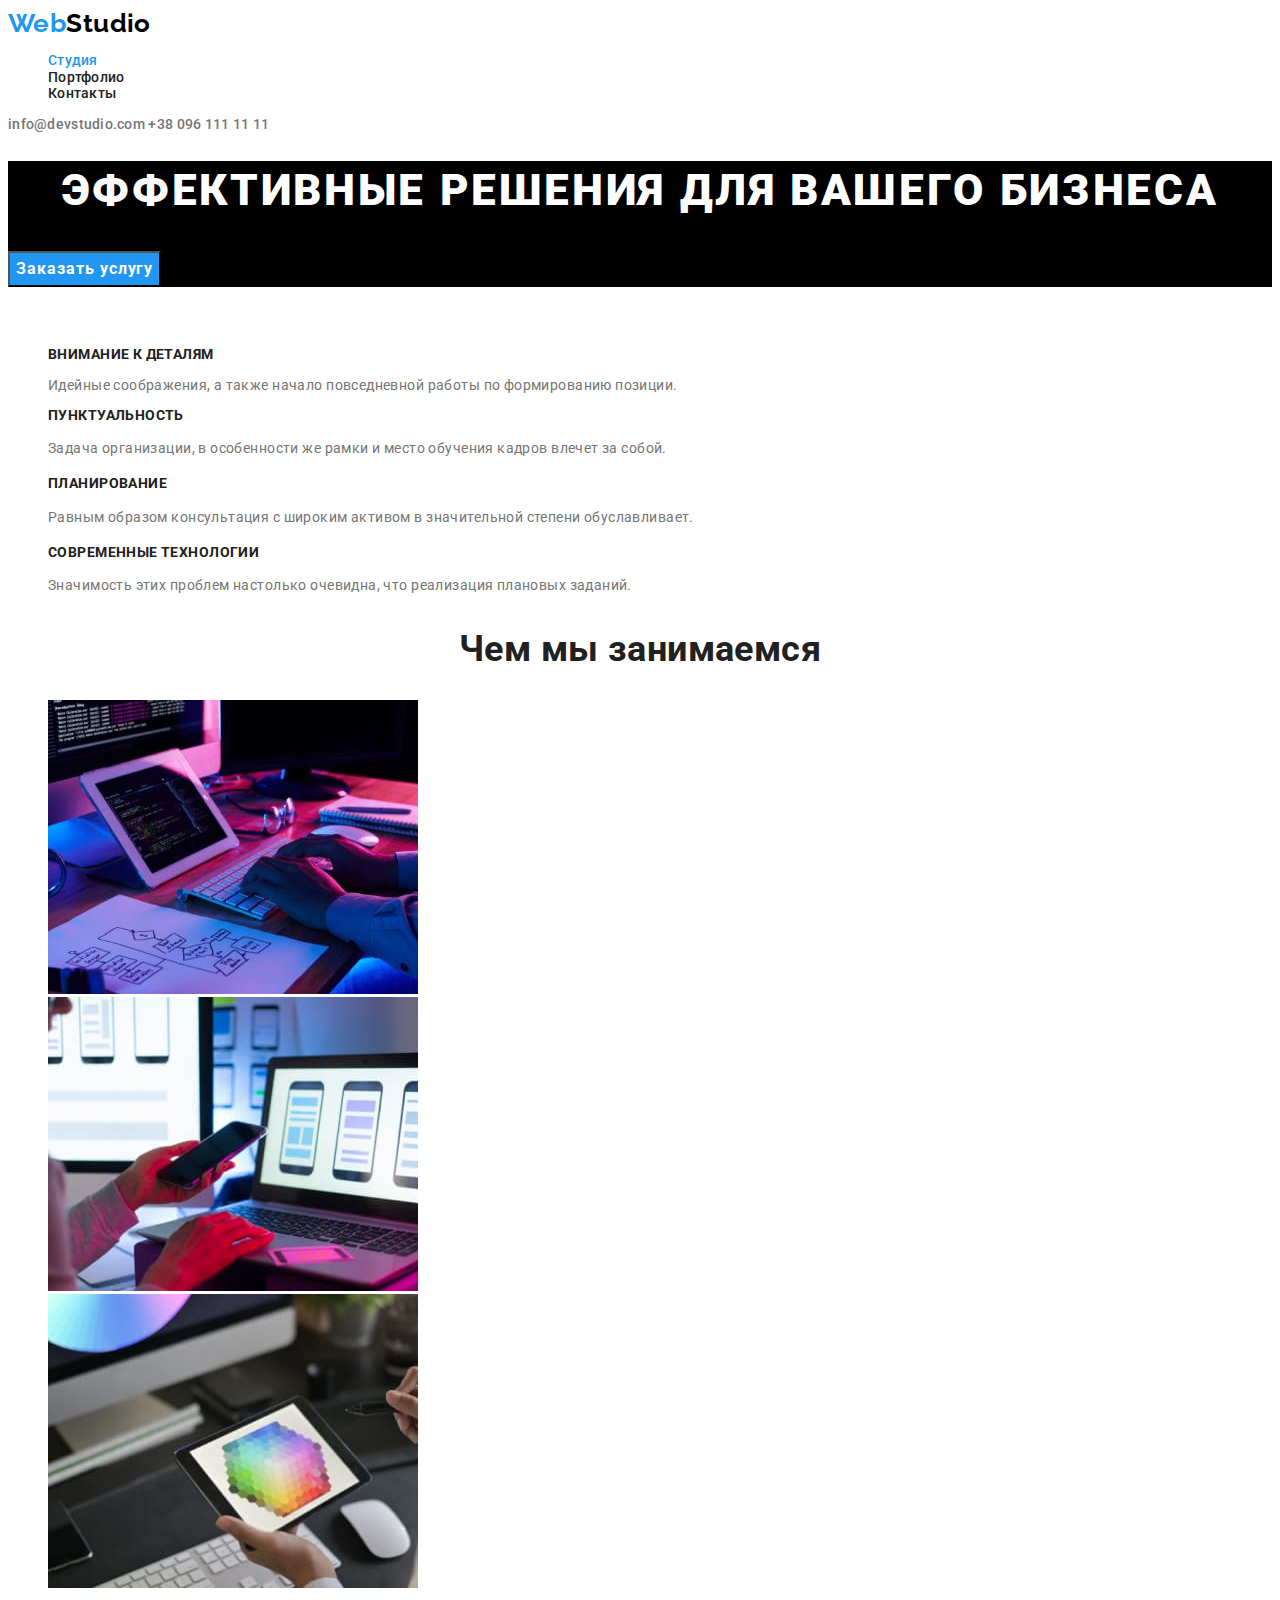
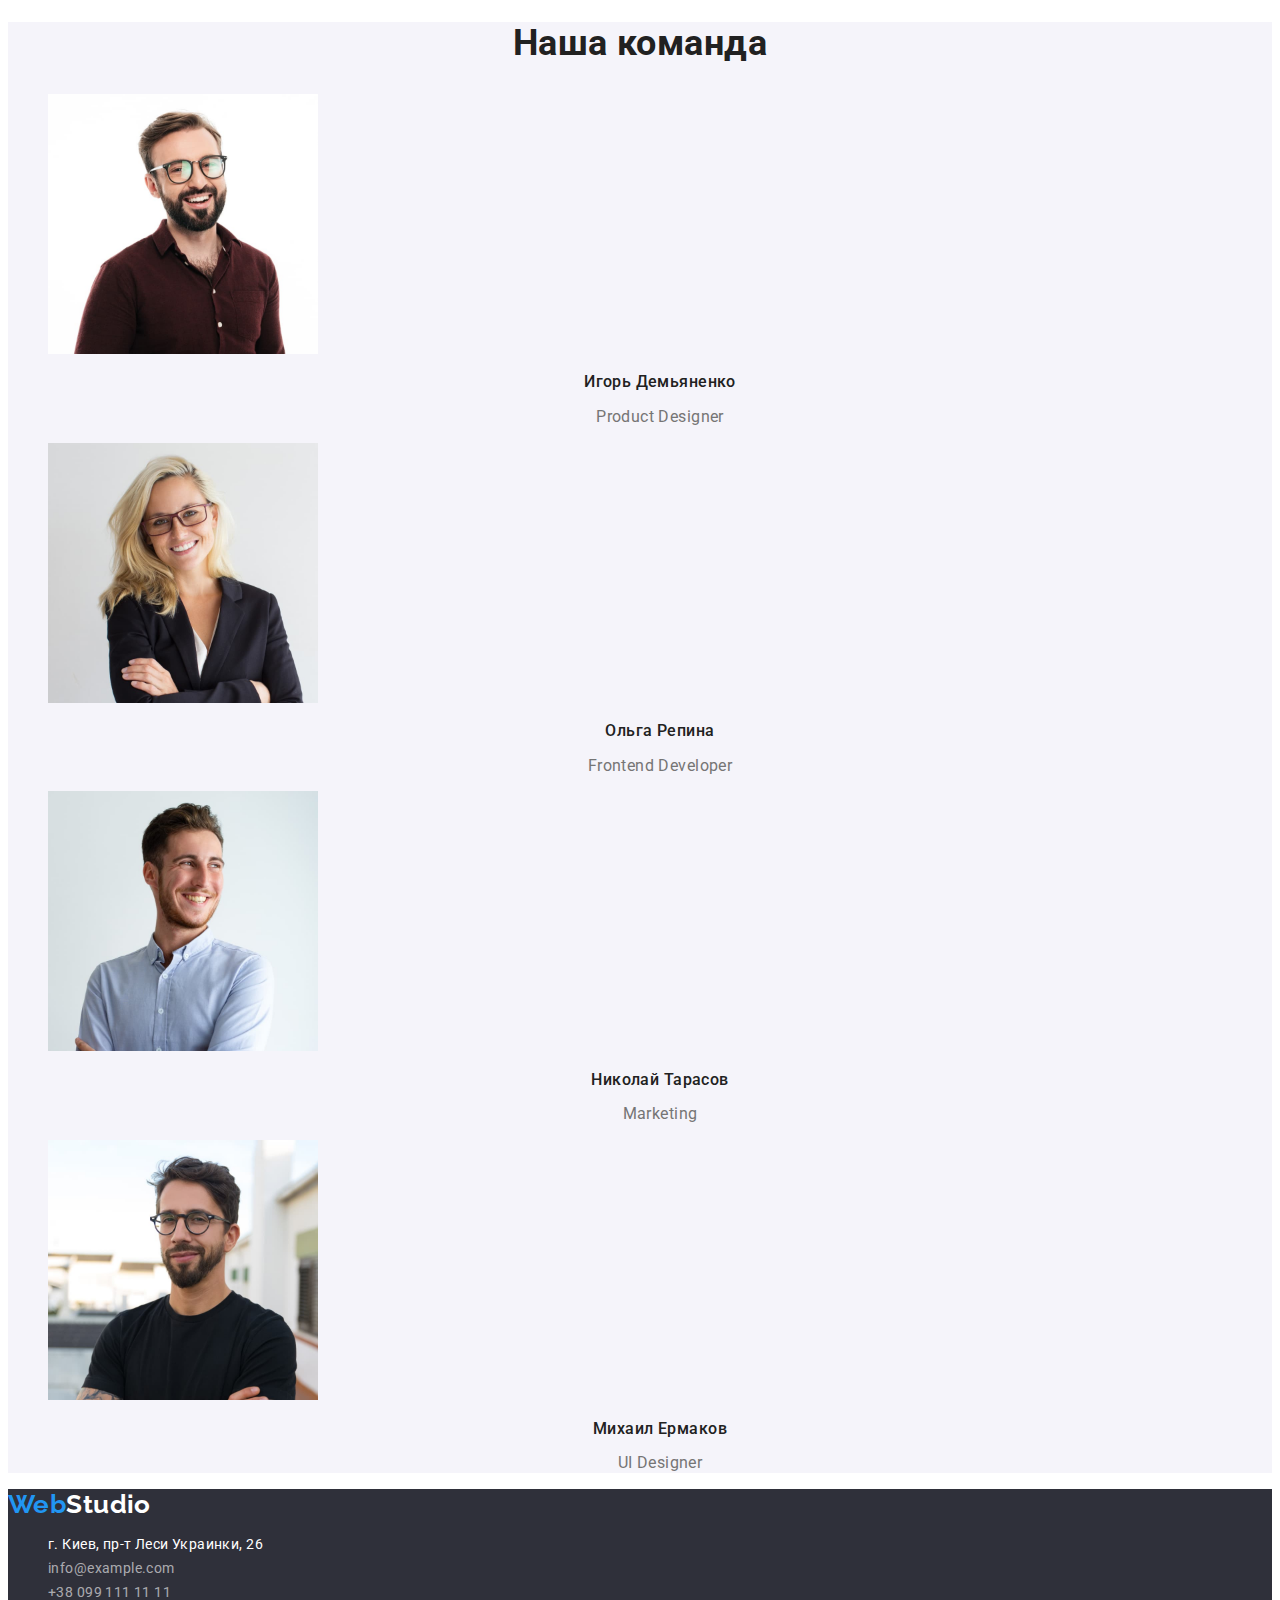
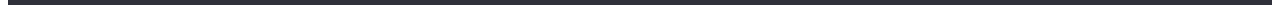
==== index.html @ 1635f35f "скопировал файлы ДЗ_2" ====
<!doctype html>
<html lang="ru">
    <head>
        <meta charset="UTF-8">
        <meta http-equiv="X-UA-Compatible" content="IE=edge">
        <meta name="viewport" content="width=device-width, initial-scale=1.0">
        <title>Студия</title>
        <link href="https://fonts.googleapis.com/css2?family=Raleway:wght@700&family=Roboto:wght@400;500;700;900&display=swap" rel="stylesheet">
        <link rel="stylesheet" href="./css/styles.css">
    </head>
    <body>
        <header class="header">
            <!-- Верхняя линия -->
            <a href="./index.html" lang="en" class="logo-common-part">Web<span class="logo-header-part">Studio</span></a>
            <!-- Menu Nav -->
            <nav class="site-nav">
                <ul class="list">
                    <li><a href="./index.html" class="site-nav-link current">Студия</a></li>
                    <li><a href="./portfolio.html" class="site-nav-link">Портфолио</a></li>
                    <li><a href="#" class="site-nav-link">Контакты</a></li>
                </ul>
            </nav>
            <!-- E-mail -->
            <a href="mailto:info@devstudio.com" lang="en" class="header-contacts">info@devstudio.com</a>
            <!-- Tel -->
            <a href="tel:+380961111111" class="header-contacts">+38 096 111 11 11</a>
        </header>
        <main>
            <!-- Герой -->
            <section class="hero">
                <h1 class="hero-title">Эффективные решения для вашего бизнеса</h1>
                <button type="button" class="hero-btn">Заказать услугу</button>
            </section>
            <!-- Особенности -->
            <section class="section">
                <h2 class="section-title-hidden">Особенности</h2>
                <ul class="list">
                    <li>
                        <h3 class="section-title features">Внимание к деталям</h3>
                        <p class="text-features">Идейные соображения, а также начало повседневной работы по формированию позиции.</p>
                    </li>
                    <li>
                        <h3 class="section-title features">Пунктуальность</h3>
                        <p class="text features">Задача организации, в особенности же рамки и место обучения кадров влечет за собой.</p>
                    </li>
                    <li>
                        <h3 class="section-title features">Планирование</h3>
                        <p class="text features">Равным образом консультация с широким активом в значительной степени обуславливает.</p>
                    </li>
                    <li>
                        <h3 class="section-title features">Современные технологии</h3>
                        <p class="text features">Значимость этих проблем настолько очевидна, что реализация плановых заданий.</p>
                    </li>
                </ul>
            </section>
            <!-- Чем мы занимаемся -->
            <section class="section">
                <h2 class="section-title works">Чем мы занимаемся</h2>
            <ul class="list">
                <li><img src="./images/box-1.jpg" alt="фото проекта 1" width="370" height="294"></li>
                <li><img src="./images/box-2.jpg" alt="фото проекта 2" width="370" height="294"></li>
                <li><img src="./images/box-3.jpg" alt="фото проекта 3" width="370" height="294"></li>
            </ul>
            </section>
            <!-- Наша команда -->
            <section class="section team">
                <h2 class="section-title team">Наша команда</h2>
                <ul class="list">
                    <li>
                        <img src="./images/team-card-1.jpg" alt="фото Игоря Демьяненко" width="270" height="260">
                        <h3 class="section-title crew-person">Игорь Демьяненко</h3>
                        <p lang="en" class="text functional">Product Designer</p>
                    </li>
                    <li>
                        <img src="./images/team-card-2.jpg" alt="фото Ольги Репиной" width="270" height="260">
                        <h3 class="section-title crew-person">Ольга Репина</h3>
                        <p lang="en" class="text functional">Frontend Developer</p>
                    </li>
                    <li>
                        <img src="./images/team-card-3.jpg" alt="фото Николая Тарасова" width="270" height="260">
                        <h3 class="section-title crew-person">Николай Тарасов</h3>
                        <p lang="en" class="text functional">Marketing</p>
                    </li>
                    <li>
                        <img src="./images/team-card-4.jpg" alt="фото Михаила Ермакова" width="270" height="260">
                        <h3 class=" section-title crew-person">Михаил Ермаков</h3>
                        <p lang="en" class="text functional">UI Designer</p>
                    </li>
                </ul>
            </section>
        </main>
        <footer class="footer">
            <a href="./index.html" lang="en" class="logo-common-part">Web<span class="logo-footer-part">Studio</span></a>
            <address>
                <ul class="list">
                    <li><a 
                        href="https://www.google.com/maps/place/50%C2%B025'36.3%22N+30%C2%B032'18.1%22E/@50.42675,30.5361724,17z" 
                        class="footer-address"
                        target="_blank"
                        rel="noreferrer noopener">г. Киев, пр-т Леси Украинки, 26</a></li>
                    <li><a href="mailto:info@example.com" class="footer-address-contacts">info@example.com</a></li>
                    <li><a href="tel:+380991111111" class="footer-address-contacts">+38 099 111 11 11</a></li>
                </ul>
            </address>
        </footer>
    </body>
</html>
---- css/styles.css ----
/* css-переменные */
:root {
    --text-primary-color: #757575;
    --text-title-color: #212121;
    --text-additional-color: #fff;
    --bg-primary-color: #fff;
    --bg-additional-color: #F5F4FA;
    --accent: #2196F3;
    --accent-btn-color: #188CE8;
    --portfolio-btn-bg-color:#F5F4FA;
    --logo-second-part: #000;
    --footer-adrees-color: rgba(255,255,255,.6);
    --footer-bg-color: #2F303A;
    --section-title-color: #757575;
}

/* Глобальные стили */
body {
    background-color: var(--bg-primary-color);
    color: var(--text-primary-color);

    font-family: 'Roboto', sans-serif;
    font-size: 14px;
    line-height: 1.17;
    letter-spacing: 0.03em;
}

/* Кнопки */
button {
    cursor: pointer;

    font-family: inherit;
}

/* удаление маркеров списка */
.list {
    list-style: none;
}

/* Логотип */
.logo-common-part {
    color: var(--accent);
}

.logo-header-part {
    color: var(--logo-second-part);
}

.logo-footer-part {
    color: var(--text-additional-color);
}

.logo-common-part,
.logo-header-part,
.logo-footer-part {
    font-family: 'Raleway', sans-serif;
    font-weight: 700;
    font-size: 26px;
    text-decoration: none;
}

/* навигация */
.site-nav a {
    color: var(--text-title-color);

    font-weight: 500;
    letter-spacing: 0.02em;
    text-decoration: none;
}

.site-nav a:hover,
.site-nav a:focus {
    color: var(--accent);
}

.site-nav-link.current {
    color: var(--accent);
}

/* Контакты */
.header a{
    text-decoration: none;
}

.header-contacts {
    color: var(--text-primary-color);

    font-weight: 500;
    letter-spacing: 0.02em;
}

.header-contacts:hover,
.header-contacts:focus {
    color: var(--accent);
}

address {
    font-style: normal;
}

/* Герой */
.hero {
    background-color: var(--logo-second-part);
}

.hero-title {
    color: var(--text-additional-color);

    font-weight: 900;
    font-size: 44px;
    line-height: 1.36;
    text-align: center;
    letter-spacing: 0.06em;
    text-transform: uppercase;
}

.hero-btn {
    color: var(--text-additional-color);
    background-color: var(--accent);

    font-weight: 700;
    font-size: 16px;
    line-height: 1.88;
    text-align: center;
    letter-spacing: 0.06em;
}

.hero-btn:hover,
.hero-btn:focus {
    background-color: var(--accent-btn-color);
}

/* Разделы */
.section-title {
    color: var(--text-title-color);
}

.section-title.features {
    font-weight: 700;
    font-size: 14px;
    text-transform: uppercase;
}

.section-title-hidden {
    color: transparent;
}

.text.features {
    line-height: 1.71;
}

.section-title.works,
.section-title.team {
    font-weight: 700;
    font-size: 36px;
    text-align: center;
}

.team {
    background-color: var(--bg-additional-color);
}

.section-title.crew-person {
    font-weight: 500;
    font-size: 16px;
    text-align: center;
}

.text.functional {
    font-size: 16px;
    text-align: center;
}

/* Портфолио */
.button.portfolio {
    background-color: var(--portfolio-btn-bg-color);
    color: var(--text-title-color);

    font-weight: 500;
    font-size: 16px;
    line-height: 1.62;
    text-align: center;
}

.button.portfolio:checked,
.button.portfolio:hover,
.button.portfolio:focus
{
    background-color: var(--accent-btn-color);
    color: var(--text-additional-color);
}

.link.portfolio {
    text-decoration: none;
}

.section-title.portfolio {
    font-weight: 700;
    font-size: 18px;
    line-height: 2;
    letter-spacing: 0.06em;
}

.text.portfolio {
    color: var(--section-title-color);

    font-size: 16px;
    line-height: 1.88;
}

/* footer */
.footer {
    background-color: var(--footer-bg-color);
}

.footer a {
    text-decoration: none;
}

.footer-address {
    color: var(--text-additional-color);

    line-height: 1.71;
}

.footer-address-contacts {
    color: var(--footer-adrees-color);

    line-height: 1.71;
}

.footer-address:hover,
.footer-address:focus,
.footer-address-contacts:hover,
.footer-address-contacts:focus {
    color: var(--accent);
}
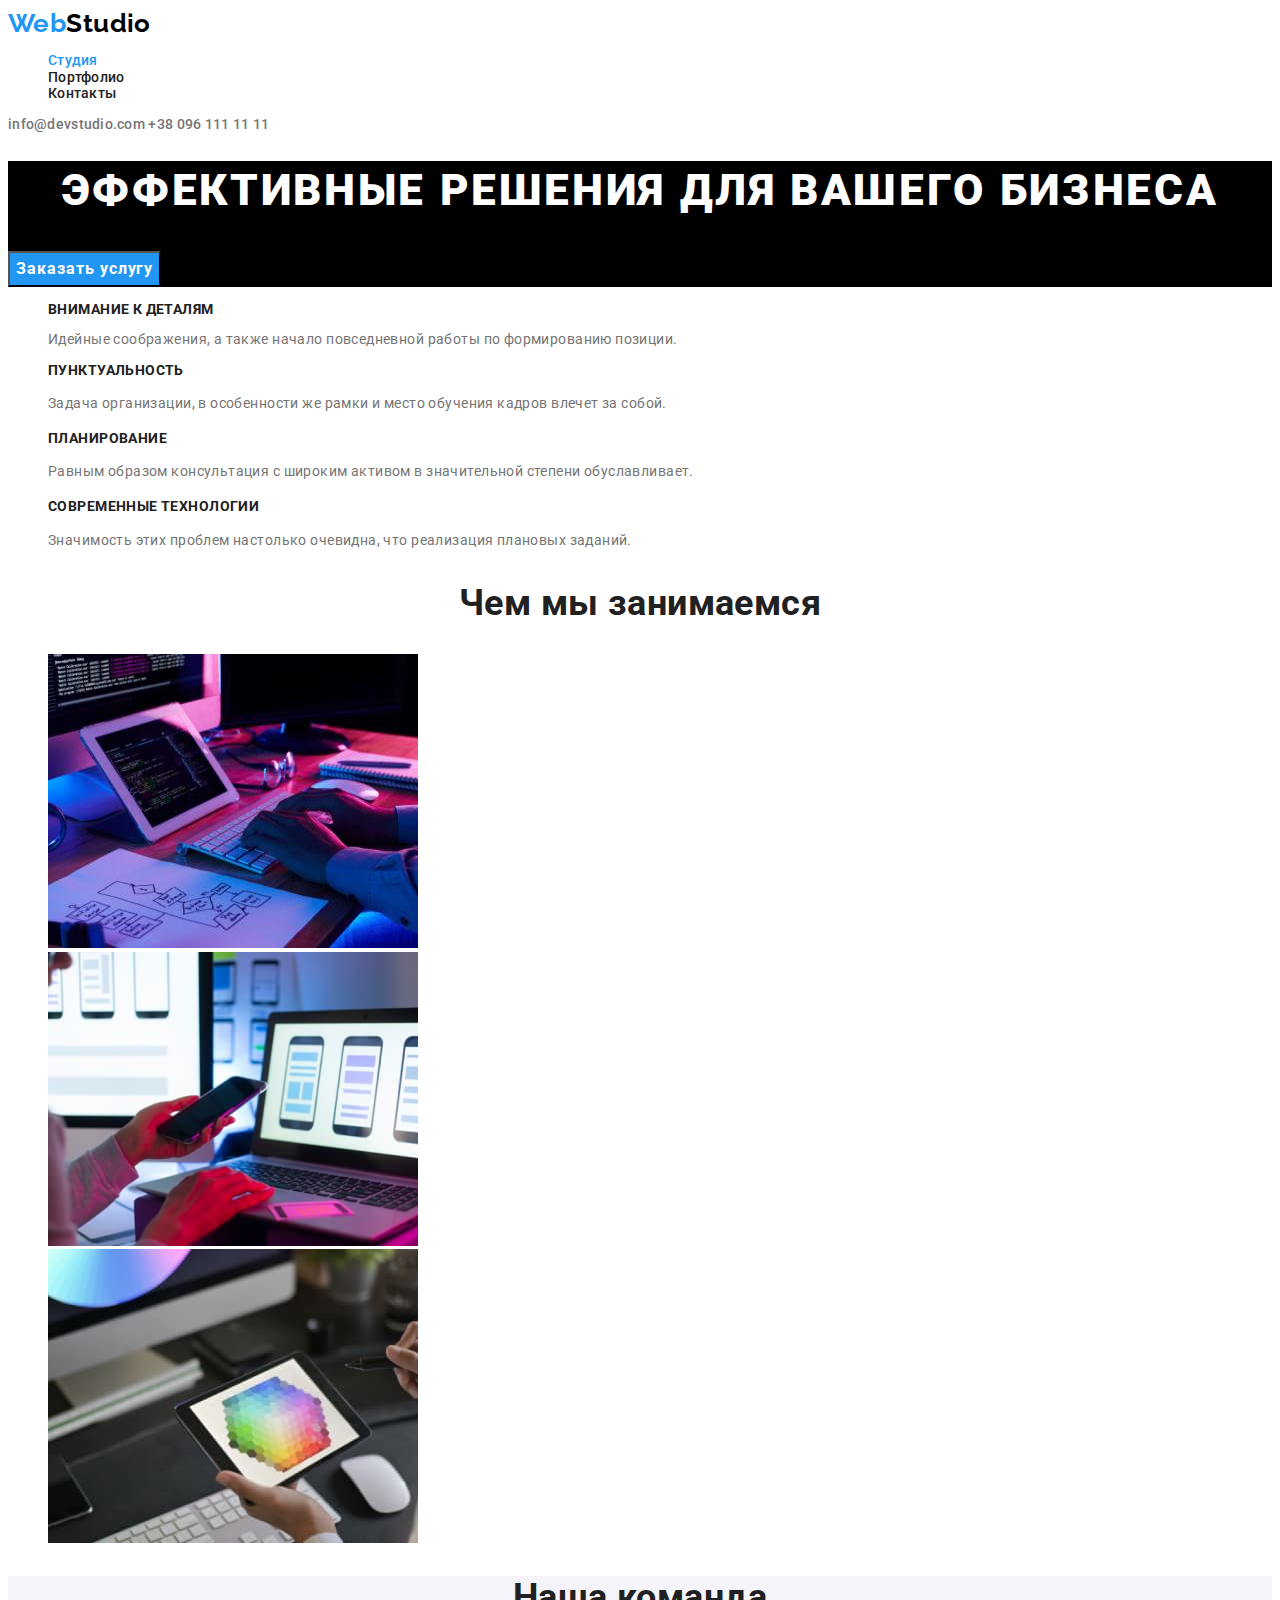
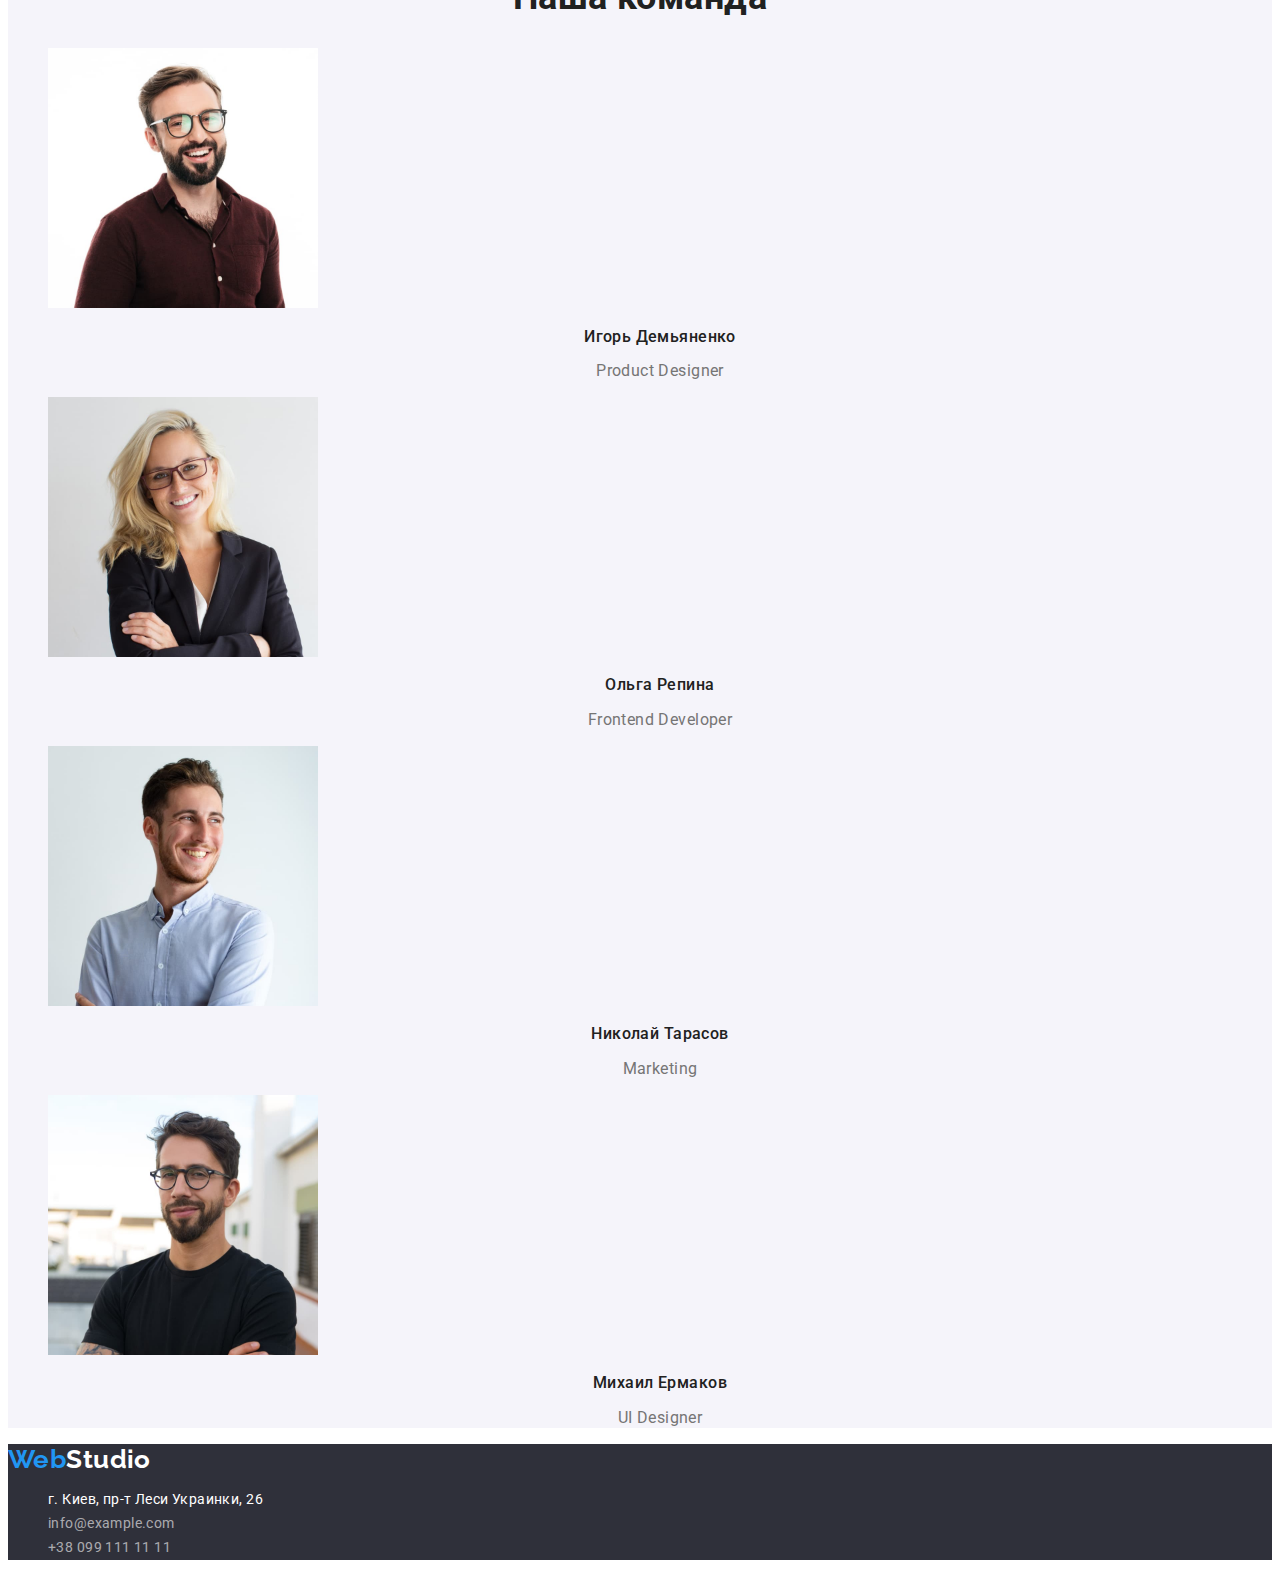
==== commit 2c6600af: "изменение наименования класса и свойств скрытого заголовка" ====
--- a/index.html
+++ b/index.html
@@ -33,7 +33,7 @@
             </section>
             <!-- Особенности -->
             <section class="section">
-                <h2 class="section-title-hidden">Особенности</h2>
+                <h2 class="visually-hidden">Особенности</h2>
                 <ul class="list">
                     <li>
                         <h3 class="section-title features">Внимание к деталям</h3>
--- a/css/styles.css
+++ b/css/styles.css
@@ -141,8 +141,17 @@
     text-transform: uppercase;
 }
 
-.section-title-hidden {
-    color: transparent;
+.visually-hidden {
+    position: absolute;
+    width: 1px;
+    height: 1px;
+    margin: -1px;
+    border: 0;
+    padding: 0;
+    white-space: normal;
+    clip-path: inset(100%);
+    clip: rect(0 0 0 0);
+    overflow: hidden;
 }
 
 .text.features {
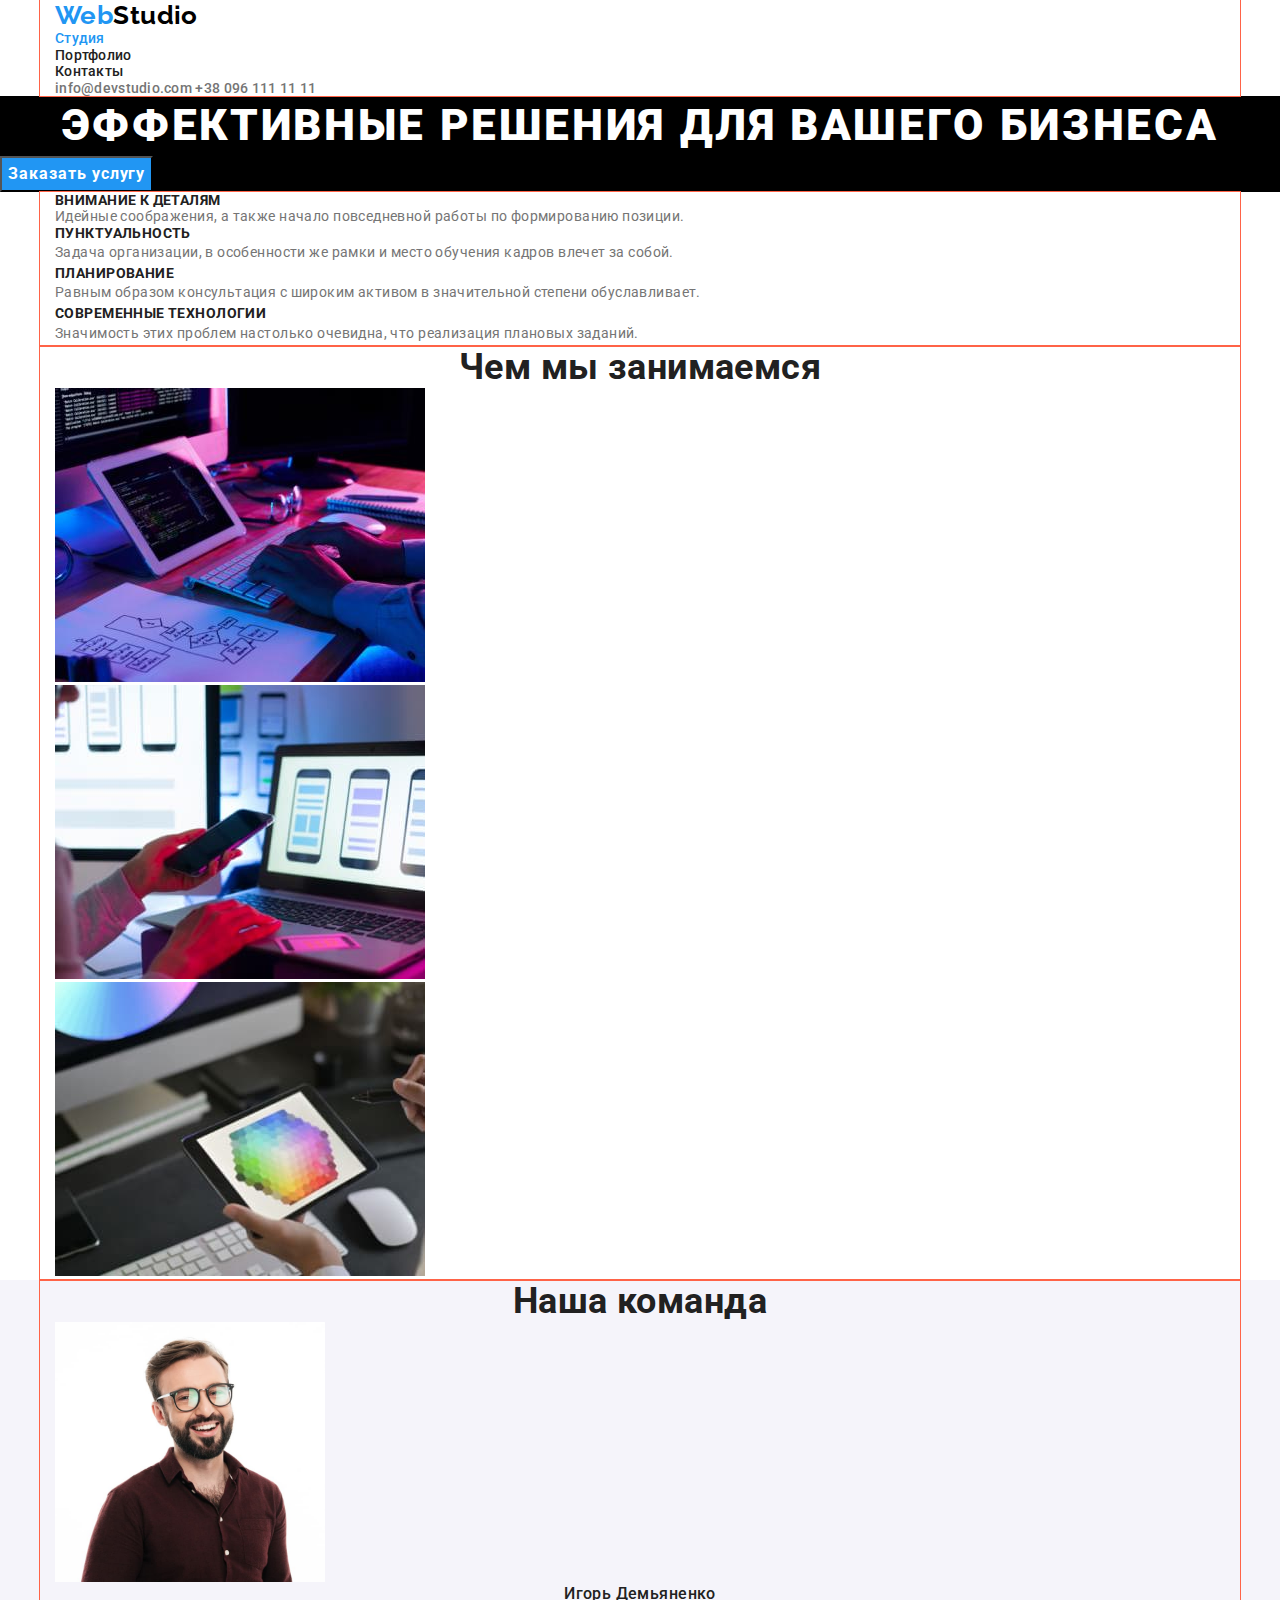
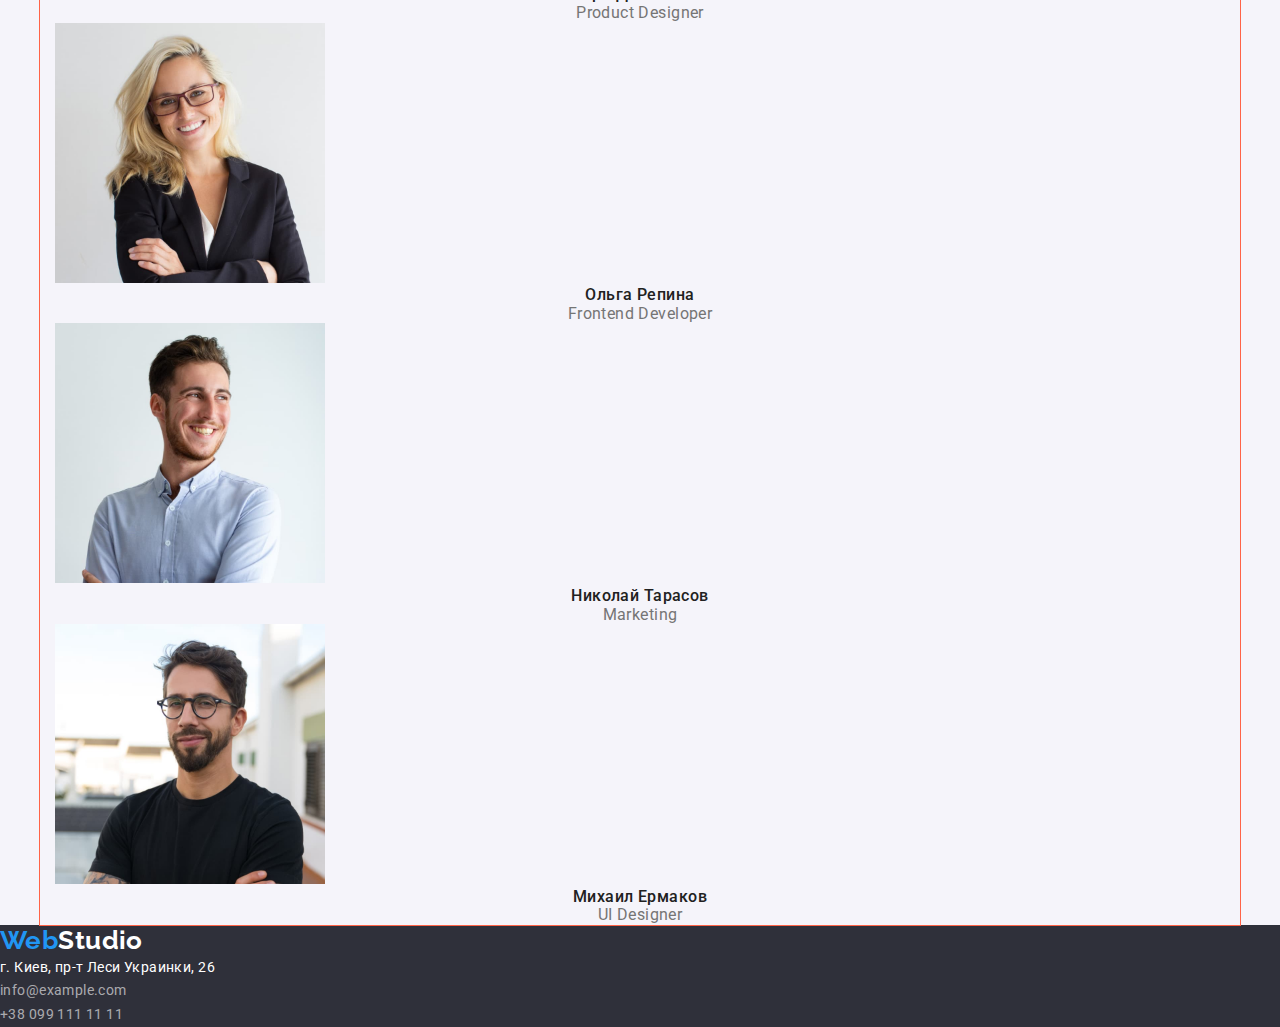
==== commit 819f5844: "добавил Модерн Нормалайз, Обнуление полей и отступов и Контейнер" ====
--- a/index.html
+++ b/index.html
@@ -6,24 +6,27 @@
         <meta name="viewport" content="width=device-width, initial-scale=1.0">
         <title>Студия</title>
         <link href="https://fonts.googleapis.com/css2?family=Raleway:wght@700&family=Roboto:wght@400;500;700;900&display=swap" rel="stylesheet">
+        <link rel="stylesheet" href="https://cdnjs.cloudflare.com/ajax/libs/modern-normalize/1.1.0/modern-normalize.min.css">
         <link rel="stylesheet" href="./css/styles.css">
     </head>
     <body>
         <header class="header">
             <!-- Верхняя линия -->
-            <a href="./index.html" lang="en" class="logo-common-part">Web<span class="logo-header-part">Studio</span></a>
-            <!-- Menu Nav -->
-            <nav class="site-nav">
-                <ul class="list">
-                    <li><a href="./index.html" class="site-nav-link current">Студия</a></li>
-                    <li><a href="./portfolio.html" class="site-nav-link">Портфолио</a></li>
-                    <li><a href="#" class="site-nav-link">Контакты</a></li>
-                </ul>
-            </nav>
-            <!-- E-mail -->
-            <a href="mailto:info@devstudio.com" lang="en" class="header-contacts">info@devstudio.com</a>
-            <!-- Tel -->
-            <a href="tel:+380961111111" class="header-contacts">+38 096 111 11 11</a>
+            <div class="container">
+                <a href="./index.html" lang="en" class="logo-common-part">Web<span class="logo-header-part">Studio</span></a>
+                <!-- Menu Nav -->
+                <nav class="site-nav">
+                    <ul class="list">
+                        <li><a href="./index.html" class="site-nav-link current">Студия</a></li>
+                        <li><a href="./portfolio.html" class="site-nav-link">Портфолио</a></li>
+                        <li><a href="#" class="site-nav-link">Контакты</a></li>
+                    </ul>
+                </nav>
+                <!-- E-mail -->
+                <a href="mailto:info@devstudio.com" lang="en" class="header-contacts">info@devstudio.com</a>
+                <!-- Tel -->
+                <a href="tel:+380961111111" class="header-contacts">+38 096 111 11 11</a>
+            </div>
         </header>
         <main>
             <!-- Герой -->
@@ -33,60 +36,67 @@
             </section>
             <!-- Особенности -->
             <section class="section">
-                <h2 class="visually-hidden">Особенности</h2>
-                <ul class="list">
-                    <li>
-                        <h3 class="section-title features">Внимание к деталям</h3>
-                        <p class="text-features">Идейные соображения, а также начало повседневной работы по формированию позиции.</p>
-                    </li>
-                    <li>
-                        <h3 class="section-title features">Пунктуальность</h3>
-                        <p class="text features">Задача организации, в особенности же рамки и место обучения кадров влечет за собой.</p>
-                    </li>
-                    <li>
-                        <h3 class="section-title features">Планирование</h3>
-                        <p class="text features">Равным образом консультация с широким активом в значительной степени обуславливает.</p>
-                    </li>
-                    <li>
-                        <h3 class="section-title features">Современные технологии</h3>
-                        <p class="text features">Значимость этих проблем настолько очевидна, что реализация плановых заданий.</p>
-                    </li>
-                </ul>
+                <div class="container">
+                    <h2 class="visually-hidden">Особенности</h2>
+                    <ul class="list">
+                        <li>
+                            <h3 class="section-title features">Внимание к деталям</h3>
+                            <p class="text-features">Идейные соображения, а также начало повседневной работы по формированию позиции.</p>
+                        </li>
+                        <li>
+                            <h3 class="section-title features">Пунктуальность</h3>
+                            <p class="text features">Задача организации, в особенности же рамки и место обучения кадров влечет за собой.</p>
+                        </li>
+                        <li>
+                            <h3 class="section-title features">Планирование</h3>
+                            <p class="text features">Равным образом консультация с широким активом в значительной степени обуславливает.</p>
+                        </li>
+                        <li>
+                            <h3 class="section-title features">Современные технологии</h3>
+                            <p class="text features">Значимость этих проблем настолько очевидна, что реализация плановых заданий.</p>
+                        </li>
+                    </ul>
+
+                </div>
             </section>
             <!-- Чем мы занимаемся -->
             <section class="section">
-                <h2 class="section-title works">Чем мы занимаемся</h2>
-            <ul class="list">
-                <li><img src="./images/box-1.jpg" alt="фото проекта 1" width="370" height="294"></li>
-                <li><img src="./images/box-2.jpg" alt="фото проекта 2" width="370" height="294"></li>
-                <li><img src="./images/box-3.jpg" alt="фото проекта 3" width="370" height="294"></li>
-            </ul>
+                <div class="container">
+                    <h2 class="section-title works">Чем мы занимаемся</h2>
+                    <ul class="list">
+                        <li><img src="./images/box-1.jpg" alt="фото проекта 1" width="370" height="294"></li>
+                        <li><img src="./images/box-2.jpg" alt="фото проекта 2" width="370" height="294"></li>
+                        <li><img src="./images/box-3.jpg" alt="фото проекта 3" width="370" height="294"></li>
+                    </ul>
+                </div>
             </section>
             <!-- Наша команда -->
             <section class="section team">
-                <h2 class="section-title team">Наша команда</h2>
-                <ul class="list">
-                    <li>
-                        <img src="./images/team-card-1.jpg" alt="фото Игоря Демьяненко" width="270" height="260">
-                        <h3 class="section-title crew-person">Игорь Демьяненко</h3>
-                        <p lang="en" class="text functional">Product Designer</p>
-                    </li>
-                    <li>
-                        <img src="./images/team-card-2.jpg" alt="фото Ольги Репиной" width="270" height="260">
-                        <h3 class="section-title crew-person">Ольга Репина</h3>
-                        <p lang="en" class="text functional">Frontend Developer</p>
-                    </li>
-                    <li>
-                        <img src="./images/team-card-3.jpg" alt="фото Николая Тарасова" width="270" height="260">
-                        <h3 class="section-title crew-person">Николай Тарасов</h3>
-                        <p lang="en" class="text functional">Marketing</p>
-                    </li>
-                    <li>
-                        <img src="./images/team-card-4.jpg" alt="фото Михаила Ермакова" width="270" height="260">
-                        <h3 class=" section-title crew-person">Михаил Ермаков</h3>
-                        <p lang="en" class="text functional">UI Designer</p>
-                    </li>
-                </ul>
+                <div class="container">
+                    <h2 class="section-title team">Наша команда</h2>
+                    <ul class="list">
+                        <li>
+                            <img src="./images/team-card-1.jpg" alt="фото Игоря Демьяненко" width="270" height="260">
+                            <h3 class="section-title crew-person">Игорь Демьяненко</h3>
+                            <p lang="en" class="text functional">Product Designer</p>
+                        </li>
+                        <li>
+                            <img src="./images/team-card-2.jpg" alt="фото Ольги Репиной" width="270" height="260">
+                            <h3 class="section-title crew-person">Ольга Репина</h3>
+                            <p lang="en" class="text functional">Frontend Developer</p>
+                        </li>
+                        <li>
+                            <img src="./images/team-card-3.jpg" alt="фото Николая Тарасова" width="270" height="260">
+                            <h3 class="section-title crew-person">Николай Тарасов</h3>
+                            <p lang="en" class="text functional">Marketing</p>
+                        </li>
+                        <li>
+                            <img src="./images/team-card-4.jpg" alt="фото Михаила Ермакова" width="270" height="260">
+                            <h3 class=" section-title crew-person">Михаил Ермаков</h3>
+                            <p lang="en" class="text functional">UI Designer</p>
+                        </li>
+                    </ul>
+                </div>
             </section>
         </main>
         <footer class="footer">
--- a/css/styles.css
+++ b/css/styles.css
@@ -32,6 +32,24 @@
     font-family: inherit;
 }
 
+/* RESET */
+
+h1, h2, h3, h4, h5, h6, p {
+    margin: 0 auto;
+}
+
+ul {
+    margin: 0 auto;
+    padding-left: 0;
+}
+
+.container {
+    width: 1200px;
+    padding: 0 15px;
+    margin: 0 auto;
+    outline: 1px solid tomato;
+}
+
 /* удаление маркеров списка */
 .list {
     list-style: none;
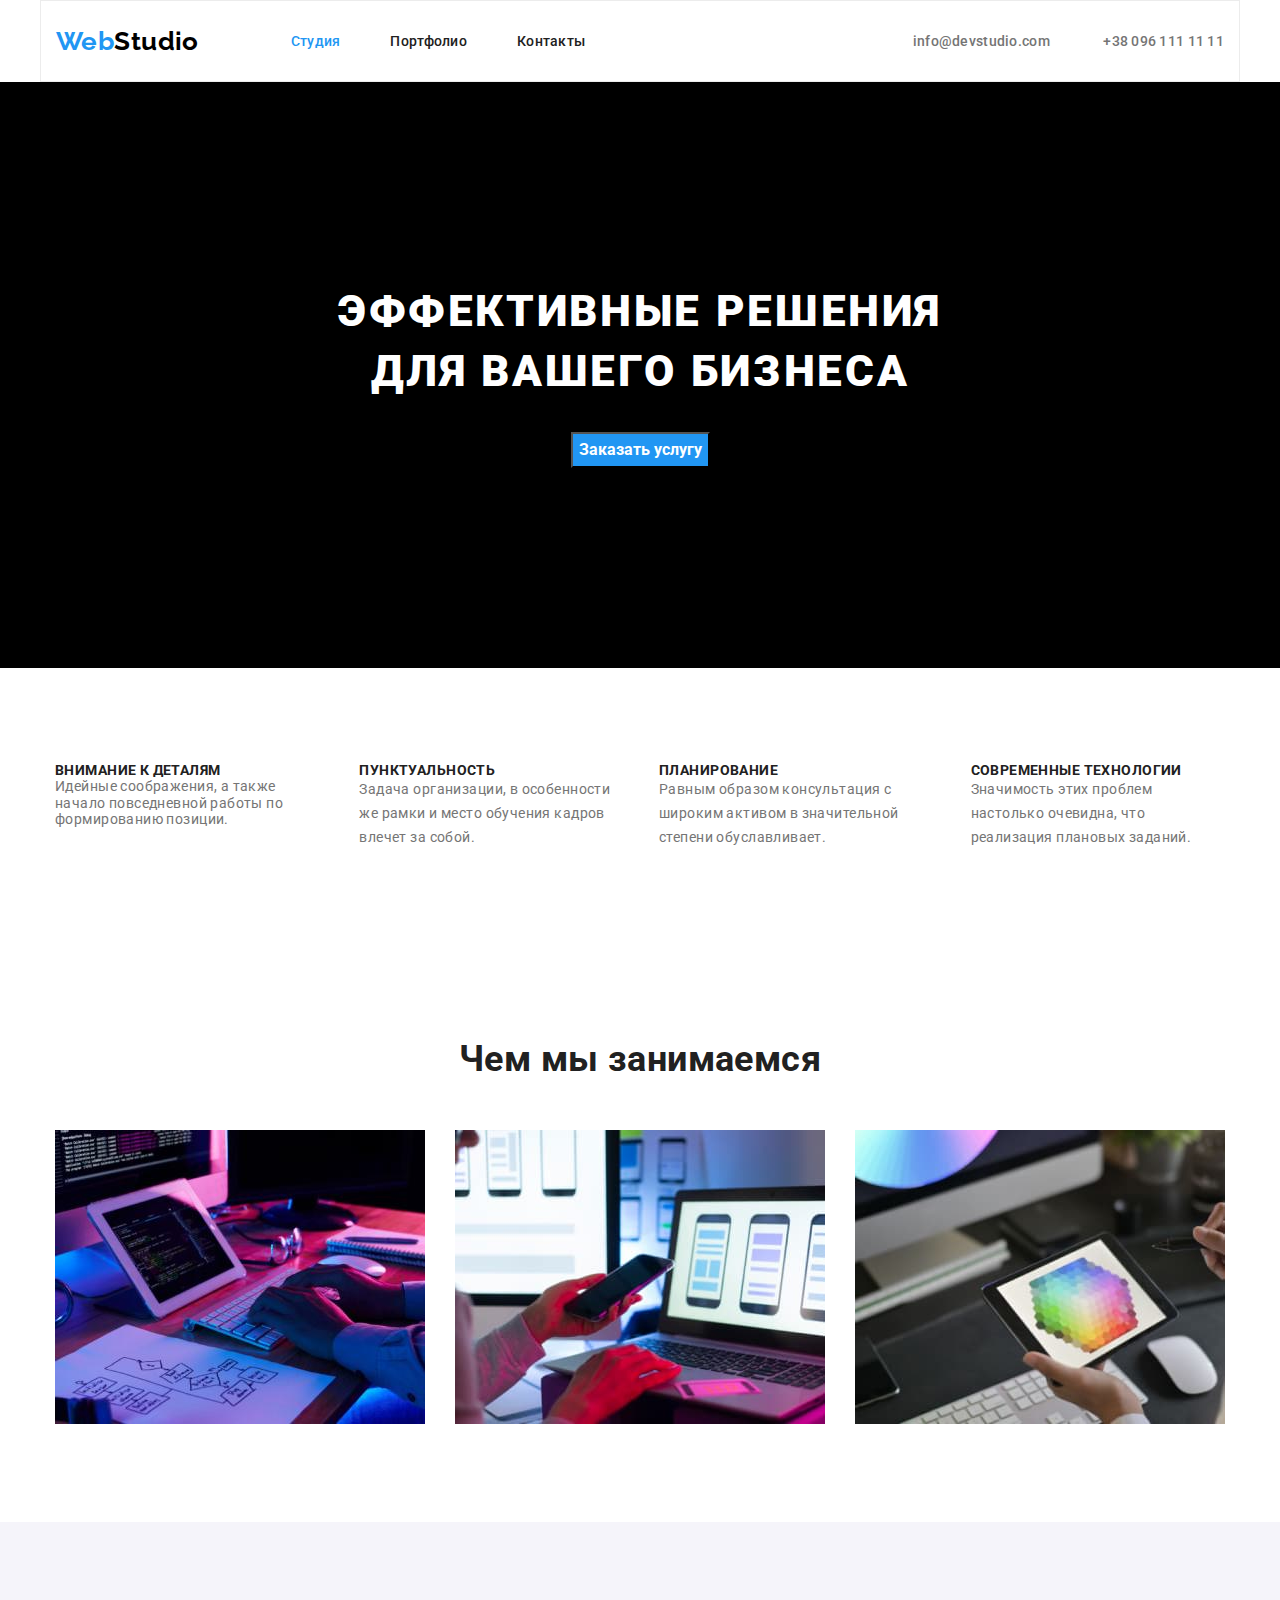
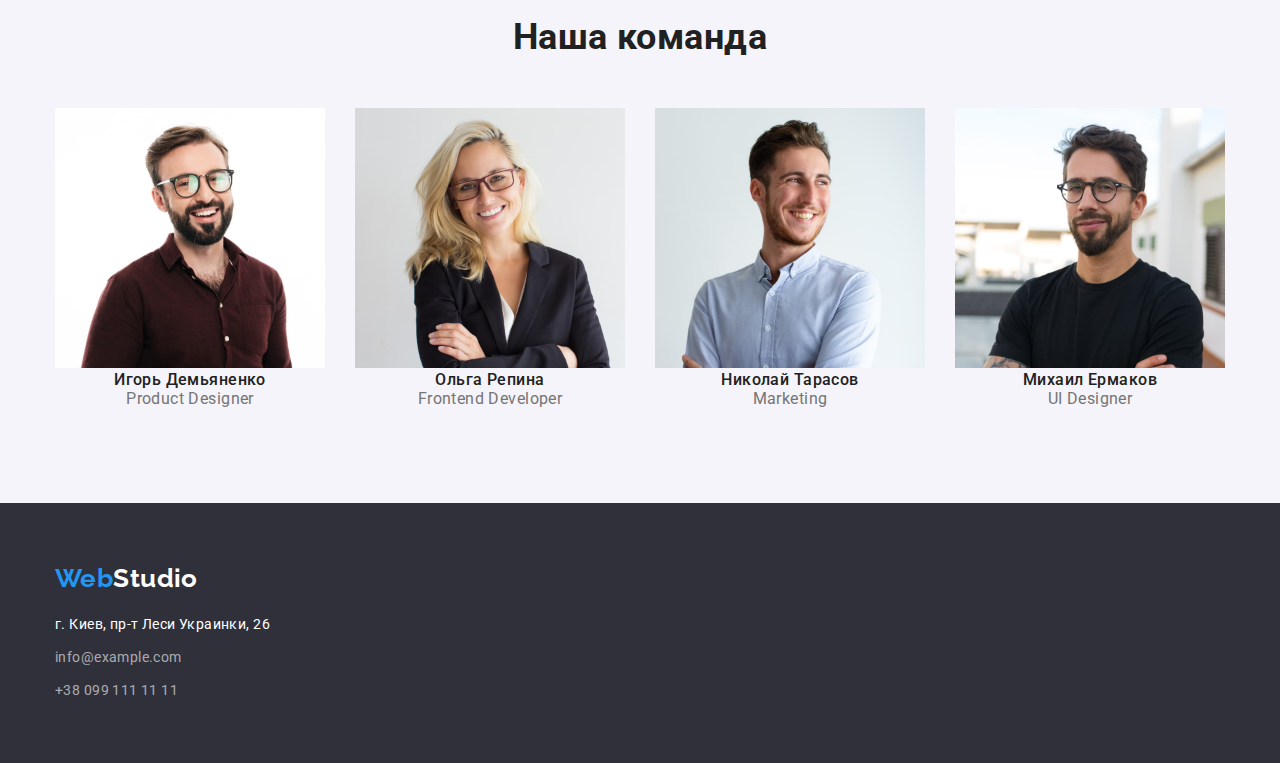
==== commit f80efd85: "додав геометрію та позицінування на обох сторінках" ====
--- a/index.html
+++ b/index.html
@@ -11,47 +11,58 @@
     </head>
     <body>
         <header class="header">
-            <!-- Верхняя линия -->
+            <!-- HIGH LINE -->
             <div class="container">
-                <a href="./index.html" lang="en" class="logo-common-part">Web<span class="logo-header-part">Studio</span></a>
+                <div class="logo-header">
+                    <a href="./index.html" lang="en" class="logo-common-part">Web<span class="logo-header-part">Studio</span></a>
+                </div>
                 <!-- Menu Nav -->
-                <nav class="site-nav">
+                <nav class="nav">
                     <ul class="list">
-                        <li><a href="./index.html" class="site-nav-link current">Студия</a></li>
-                        <li><a href="./portfolio.html" class="site-nav-link">Портфолио</a></li>
-                        <li><a href="#" class="site-nav-link">Контакты</a></li>
+                        <li class="nav-item">
+                            <a href="./index.html" class="nav-link current">Студия</a>
+                        </li>
+                        <li class="nav-item">
+                            <a href="./portfolio.html" class="nav-link">Портфолио</a>
+                        </li>
+                        <li class="nav-item">
+                            <a href="#" class="nav-link">Контакты</a>
+                        </li>
                     </ul>
                 </nav>
-                <!-- E-mail -->
-                <a href="mailto:info@devstudio.com" lang="en" class="header-contacts">info@devstudio.com</a>
-                <!-- Tel -->
-                <a href="tel:+380961111111" class="header-contacts">+38 096 111 11 11</a>
-            </div>
+                <!-- Contacts -->
+                <div class="contacts">
+                    <a href="mailto:info@devstudio.com" lang="en" class="header-contacts">info@devstudio.com</a>
+                    <a href="tel:+380961111111" class="header-contacts">+38 096 111 11 11</a>
+                </div>
+          </div> 
         </header>
         <main>
-            <!-- Герой -->
+            <!-- HERO -->
             <section class="hero">
-                <h1 class="hero-title">Эффективные решения для вашего бизнеса</h1>
-                <button type="button" class="hero-btn">Заказать услугу</button>
+                <div class="container">
+                    <h1 class="hero-title">Эффективные решения для вашего бизнеса</h1>
+                    <button type="button" class="hero-btn">Заказать услугу</button>
+                </div>
             </section>
-            <!-- Особенности -->
+            <!-- FEATURES -->
             <section class="section">
                 <div class="container">
                     <h2 class="visually-hidden">Особенности</h2>
-                    <ul class="list">
-                        <li>
+                    <ul class="list features">
+                        <li class="item features">
                             <h3 class="section-title features">Внимание к деталям</h3>
                             <p class="text-features">Идейные соображения, а также начало повседневной работы по формированию позиции.</p>
                         </li>
-                        <li>
+                        <li class="item features">
                             <h3 class="section-title features">Пунктуальность</h3>
                             <p class="text features">Задача организации, в особенности же рамки и место обучения кадров влечет за собой.</p>
                         </li>
-                        <li>
+                        <li class="item features">
                             <h3 class="section-title features">Планирование</h3>
                             <p class="text features">Равным образом консультация с широким активом в значительной степени обуславливает.</p>
                         </li>
-                        <li>
+                        <li class="item features">
                             <h3 class="section-title features">Современные технологии</h3>
                             <p class="text features">Значимость этих проблем настолько очевидна, что реализация плановых заданий.</p>
                         </li>
@@ -59,33 +70,39 @@
 
                 </div>
             </section>
-            <!-- Чем мы занимаемся -->
+            <!-- WORKS -->
             <section class="section">
                 <div class="container">
                     <h2 class="section-title works">Чем мы занимаемся</h2>
-                    <ul class="list">
-                        <li><img src="./images/box-1.jpg" alt="фото проекта 1" width="370" height="294"></li>
-                        <li><img src="./images/box-2.jpg" alt="фото проекта 2" width="370" height="294"></li>
-                        <li><img src="./images/box-3.jpg" alt="фото проекта 3" width="370" height="294"></li>
+                    <ul class="list works">
+                        <li class="item works">
+                            <img src="./images/box-1.jpg" alt="фото проекта 1" width="370" height="294">
+                        </li>
+                        <li class="item works">
+                            <img src="./images/box-2.jpg" alt="фото проекта 2" width="370" height="294">
+                        </li>
+                        <li class="item works">
+                            <img src="./images/box-3.jpg" alt="фото проекта 3" width="370" height="294">
+                        </li>
                     </ul>
                 </div>
             </section>
-            <!-- Наша команда -->
+            <!-- TEAM -->
             <section class="section team">
                 <div class="container">
                     <h2 class="section-title team">Наша команда</h2>
-                    <ul class="list">
-                        <li>
+                    <ul class="list team">
+                        <li class="item team">
                             <img src="./images/team-card-1.jpg" alt="фото Игоря Демьяненко" width="270" height="260">
                             <h3 class="section-title crew-person">Игорь Демьяненко</h3>
                             <p lang="en" class="text functional">Product Designer</p>
                         </li>
-                        <li>
+                        <li class="item team">
                             <img src="./images/team-card-2.jpg" alt="фото Ольги Репиной" width="270" height="260">
                             <h3 class="section-title crew-person">Ольга Репина</h3>
                             <p lang="en" class="text functional">Frontend Developer</p>
                         </li>
-                        <li>
+                        <li class="item team">
                             <img src="./images/team-card-3.jpg" alt="фото Николая Тарасова" width="270" height="260">
                             <h3 class="section-title crew-person">Николай Тарасов</h3>
                             <p lang="en" class="text functional">Marketing</p>
@@ -100,18 +117,30 @@
             </section>
         </main>
         <footer class="footer">
-            <a href="./index.html" lang="en" class="logo-common-part">Web<span class="logo-footer-part">Studio</span></a>
-            <address>
-                <ul class="list">
-                    <li><a 
-                        href="https://www.google.com/maps/place/50%C2%B025'36.3%22N+30%C2%B032'18.1%22E/@50.42675,30.5361724,17z" 
-                        class="footer-address"
-                        target="_blank"
-                        rel="noreferrer noopener">г. Киев, пр-т Леси Украинки, 26</a></li>
-                    <li><a href="mailto:info@example.com" class="footer-address-contacts">info@example.com</a></li>
-                    <li><a href="tel:+380991111111" class="footer-address-contacts">+38 099 111 11 11</a></li>
-                </ul>
-            </address>
+            <div class="container">
+                <div class="logo-footer">
+                    <a href="./index.html" lang="en" class="logo-common-part">Web<span class="logo-footer-part">Studio</span></a>
+                </div>
+                <address class="address">
+                    <ul class="list">
+                        <li class="item address">
+                            <a href="https://www.google.com/maps/place/50%C2%B025'36.3%22N+30%C2%B032'18.1%22E/@50.42675,30.5361724,17z" 
+                            class="footer-address"
+                            target="_blank"
+                            rel="noreferrer noopener">г. Киев, пр-т Леси Украинки, 26
+                            </a>
+                        </li>
+                        <li class="item address">
+                            <a href="mailto:info@example.com" class="footer-address-contacts">info@example.com
+                            </a>
+                        </li>
+                        <li class="item address">
+                            <a href="tel:+380991111111" class="footer-address-contacts">+38 099 111 11 11
+                            </a>
+                        </li>
+                    </ul>
+                </address>
+           </div>
         </footer>
     </body>
 </html>--- a/css/styles.css
+++ b/css/styles.css
@@ -1,4 +1,5 @@
-/* css-переменные */
+/* VARIABLES */
+
 :root {
     --text-primary-color: #757575;
     --text-title-color: #212121;
@@ -14,7 +15,24 @@
     --section-title-color: #757575;
 }
 
-/* Глобальные стили */
+/* RESET */
+
+h1, h2, h3, h4, h5, h6, p {
+    margin: 0 auto;
+}
+
+.list {
+    margin: 0;
+    padding-left: 0;
+    list-style: none;
+}
+
+.header a{
+    text-decoration: none;
+}
+
+/* GENERAL STYLES */
+
 body {
     background-color: var(--bg-primary-color);
     color: var(--text-primary-color);
@@ -25,139 +43,17 @@
     letter-spacing: 0.03em;
 }
 
-/* Кнопки */
 button {
     cursor: pointer;
 
     font-family: inherit;
 }
 
-/* RESET */
-
-h1, h2, h3, h4, h5, h6, p {
-    margin: 0 auto;
-}
-
-ul {
-    margin: 0 auto;
-    padding-left: 0;
-}
-
-.container {
-    width: 1200px;
-    padding: 0 15px;
-    margin: 0 auto;
-    outline: 1px solid tomato;
-}
-
-/* удаление маркеров списка */
-.list {
-    list-style: none;
-}
-
-/* Логотип */
-.logo-common-part {
-    color: var(--accent);
-}
-
-.logo-header-part {
-    color: var(--logo-second-part);
-}
-
-.logo-footer-part {
-    color: var(--text-additional-color);
-}
-
-.logo-common-part,
-.logo-header-part,
-.logo-footer-part {
-    font-family: 'Raleway', sans-serif;
-    font-weight: 700;
-    font-size: 26px;
-    text-decoration: none;
-}
-
-/* навигация */
-.site-nav a {
-    color: var(--text-title-color);
-
-    font-weight: 500;
-    letter-spacing: 0.02em;
-    text-decoration: none;
-}
-
-.site-nav a:hover,
-.site-nav a:focus {
-    color: var(--accent);
-}
-
-.site-nav-link.current {
-    color: var(--accent);
-}
-
-/* Контакты */
-.header a{
-    text-decoration: none;
-}
-
-.header-contacts {
-    color: var(--text-primary-color);
-
-    font-weight: 500;
-    letter-spacing: 0.02em;
-}
-
-.header-contacts:hover,
-.header-contacts:focus {
-    color: var(--accent);
-}
-
 address {
     font-style: normal;
 }
 
-/* Герой */
-.hero {
-    background-color: var(--logo-second-part);
-}
-
-.hero-title {
-    color: var(--text-additional-color);
-
-    font-weight: 900;
-    font-size: 44px;
-    line-height: 1.36;
-    text-align: center;
-    letter-spacing: 0.06em;
-    text-transform: uppercase;
-}
-
-.hero-btn {
-    color: var(--text-additional-color);
-    background-color: var(--accent);
-
-    font-weight: 700;
-    font-size: 16px;
-    line-height: 1.88;
-    text-align: center;
-    letter-spacing: 0.06em;
-}
-
-.hero-btn:hover,
-.hero-btn:focus {
-    background-color: var(--accent-btn-color);
-}
-
-/* Разделы */
-.section-title {
-    color: var(--text-title-color);
-}
-
-.section-title.features {
-    font-weight: 700;
-    font-size: 14px;
-    text-transform: uppercase;
-}
+/* UTILS */
 
 .visually-hidden {
     position: absolute;
@@ -166,22 +62,193 @@
     margin: -1px;
     border: 0;
     padding: 0;
+
     white-space: normal;
     clip-path: inset(100%);
     clip: rect(0 0 0 0);
     overflow: hidden;
 }
 
+/* REUSED CLASSES */
+
+.container {
+    width: 1200px;
+    padding: 0 15px;
+    margin: 0 auto;
+}
+
+.section-title {
+    color: var(--text-title-color);
+}
+
+.section {
+    padding-top: 94px;
+    padding-bottom: 94px;
+}
+
+/* HEADER */
+
+.header .container {
+    display: flex;
+    align-items: center;
+    border: 1px solid #ECECEC;
+}
+
+.header .contacts:last-child {
+    justify-content: flex-end;
+}
+
+.logo-header {
+    margin-right: 92px;
+}
+
+.logo-common-part {
+    color: var(--accent);
+}
+
+.logo-header-part {
+    color: var(--logo-second-part);
+}
+
+.logo-footer-part {
+    color: var(--text-additional-color);
+}
+
+.logo-common-part,
+.logo-header-part,
+.logo-footer-part {
+    font-family: 'Raleway', sans-serif;
+    font-weight: 700;
+    font-size: 26px;
+    text-decoration: none;
+}
+
+.nav .list {
+    display: flex;
+}
+
+.nav-item:not(:last-child) {
+    margin-right: 50px;
+}
+
+.nav-link {
+    display: block;
+    padding-top: 32px;
+    padding-bottom: 32px;
+
+    color: var(--text-title-color);
+    font-weight: 500;
+    letter-spacing: 0.02em;
+    text-decoration: none;
+}
+
+.nav-link:hover,
+.nav-link:focus {
+    color: var(--accent);
+}
+
+.nav-link.current {
+    color: var(--accent);
+}
+
+.header-contacts {
+    color: var(--text-primary-color);
+    font-weight: 500;
+    letter-spacing: 0.02em;
+}
+
+.header-contacts:hover,
+.header-contacts:focus {
+    color: var(--accent);
+}
+
+.header-contacts:not(:last-child) {
+    margin-right: 50px;
+}
+
+.contacts {
+    margin-left: auto;
+}
+
+/* HERO */
+
+.hero {
+    background-color: var(--logo-second-part);
+    text-align: center;
+}
+
+.hero .container {
+    padding-top: 200px;
+    padding-bottom: 200px;
+}
+
+.hero-title {
+    width: 696px;
+    margin-bottom: 30px;
+
+    color: var(--text-additional-color);
+    font-weight: 900;
+    font-size: 44px;
+    line-height: 1.36;
+    letter-spacing: 0.06em;
+    text-transform: uppercase;
+}
+
+.hero-btn {
+    color: var(--text-additional-color);
+    background-color: var(--accent);
+    font-weight: 700;
+    font-size: 16px;
+    line-height: 1.88;
+}
+
+.hero-btn:hover,
+.hero-btn:focus {
+    background-color: var(--accent-btn-color);
+}
+
+/* FEATURES */
+
+.section-title.features {
+    font-weight: 700;
+    font-size: 14px;
+    text-transform: uppercase;
+}
+
+.section .list.features {
+    display: flex;
+}
+
+.section .item.features:not(:last-child) {
+    margin-right: 30px;    
+}
+
 .text.features {
     line-height: 1.71;
 }
 
+/* WORKS + TEAM */
+
 .section-title.works,
 .section-title.team {
+    margin-bottom: 50px;
+
     font-weight: 700;
     font-size: 36px;
     text-align: center;
 }
+
+.list.works,
+.list.team {
+    display: flex;
+}
+
+.item.works:not(:last-child),
+.item.team:not(:last-child) {
+    margin-right: 30px
+}
+
+/* TEAM */
 
 .team {
     background-color: var(--bg-additional-color);
@@ -198,8 +265,23 @@
     text-align: center;
 }
 
-/* Портфолио */
-.button.portfolio {
+/* PORTFOLIO */
+
+
+
+/* FILTER */
+
+.list.filter {
+    display: flex;
+    justify-content: center;
+    margin-bottom: 34px;
+}
+
+.item.filter:not(:last-child) {
+    margin-right: 8px;
+}
+
+.button.filter {
     background-color: var(--portfolio-btn-bg-color);
     color: var(--text-title-color);
 
@@ -209,19 +291,50 @@
     text-align: center;
 }
 
-.button.portfolio:checked,
-.button.portfolio:hover,
-.button.portfolio:focus
+.button.filter:checked,
+.button.filter:hover,
+.button.filter:focus
 {
     background-color: var(--accent-btn-color);
     color: var(--text-additional-color);
 }
 
+/* PROJECTS */
+
+.list.portfolio {
+    display: flex;
+    flex-wrap: wrap;
+}
+
+.item.portfolio {
+    margin-right: 30px;
+    margin-bottom: 30px;
+
+    border-bottom: 1px solid #EEEEEE;
+}
+
+.item.portfolio:nth-child(3n) {
+    margin-right: 0;
+}
+
+.item.portfolio:nth-last-child(-n+3) {
+    margin-bottom: 0;
+}
+
 .link.portfolio {
     text-decoration: none;
 }
 
+.title-portfolio {
+    margin-top: 20px;
+    margin-left: 24px;
+    margin-bottom: 20px;
+    margin-left: 24px;
+}
+
 .section-title.portfolio {
+    margin-bottom: 4px;
+
     font-weight: 700;
     font-size: 18px;
     line-height: 2;
@@ -235,13 +348,29 @@
     line-height: 1.88;
 }
 
-/* footer */
+/* FOOTER */
+
 .footer {
+    padding-top: 60px;
+    padding-bottom: 60px;
     background-color: var(--footer-bg-color);
 }
 
 .footer a {
     text-decoration: none;
+}
+
+.logo-footer {
+    width:145px;
+    margin-bottom: 20px;
+}
+
+.address .list {
+    width: 231px
+}
+
+.item.address:not(:last-child) {
+    margin-bottom: 9px;
 }
 
 .footer-address {
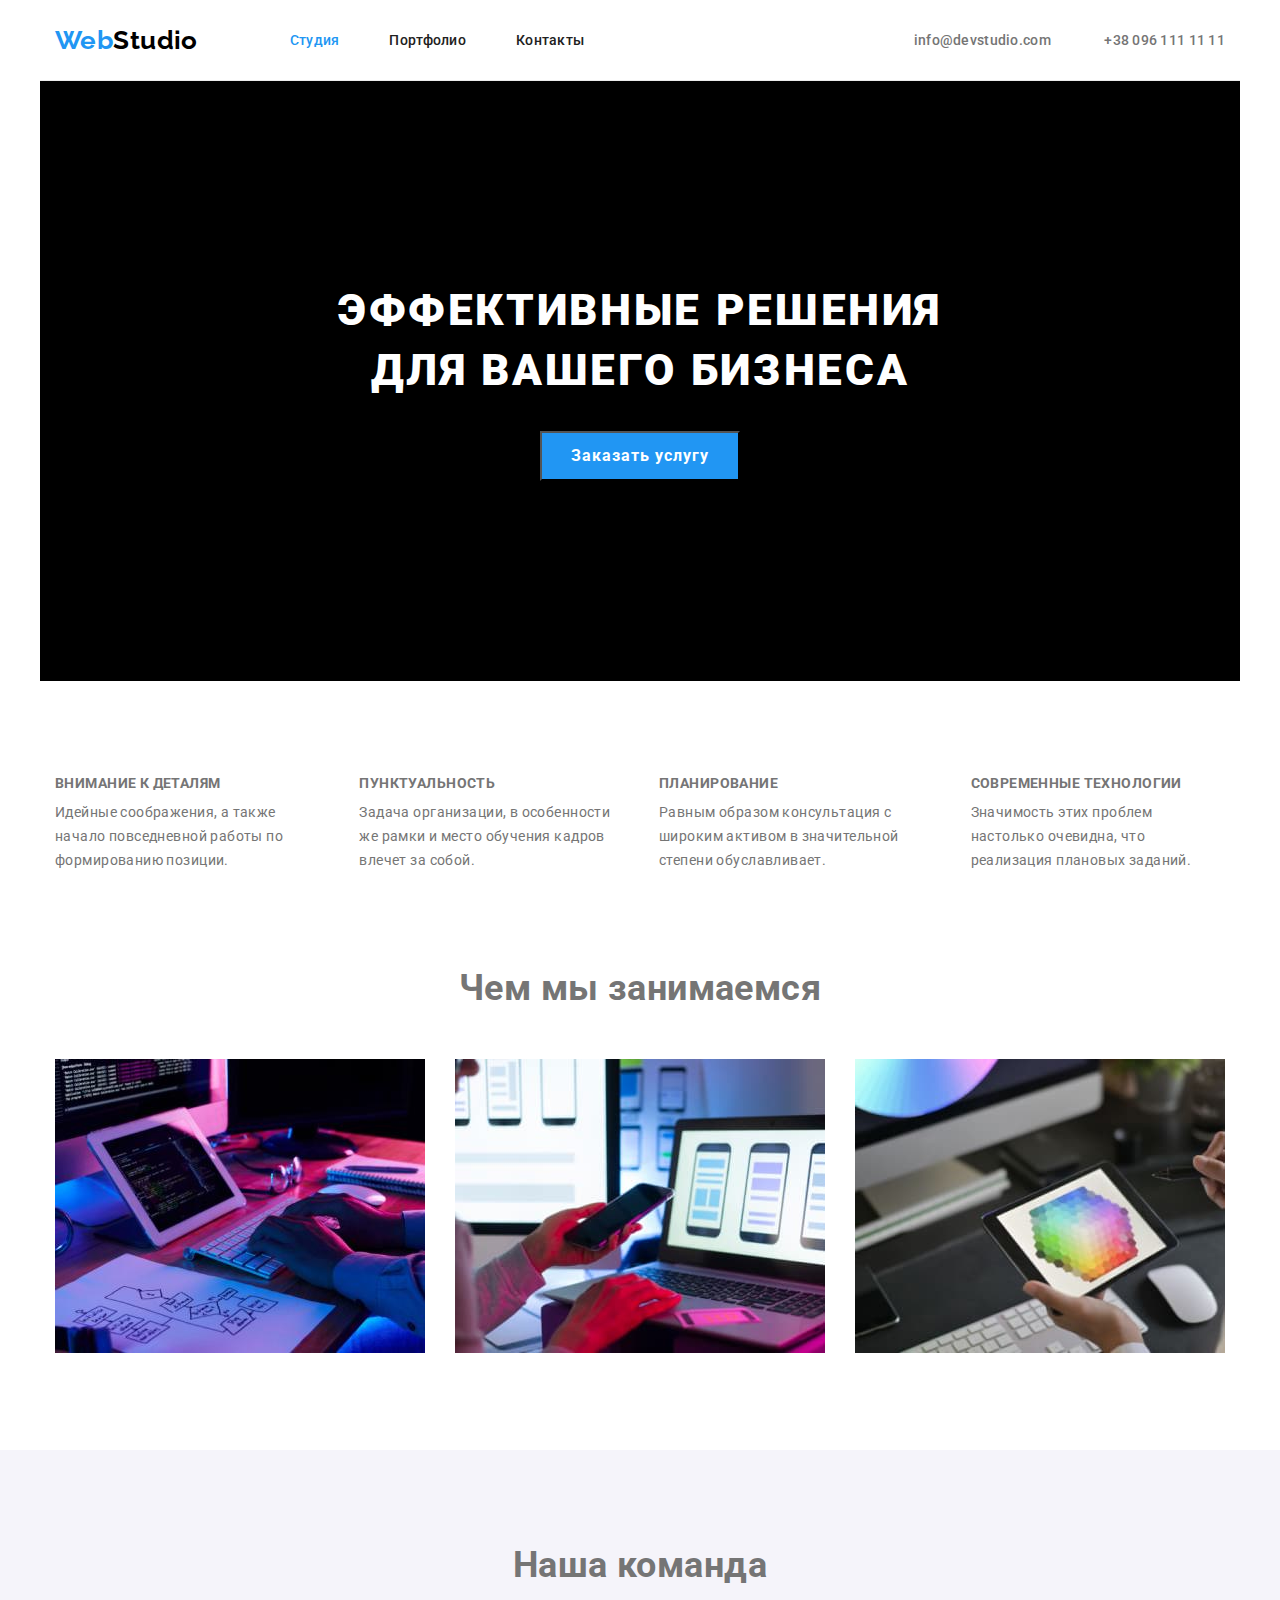
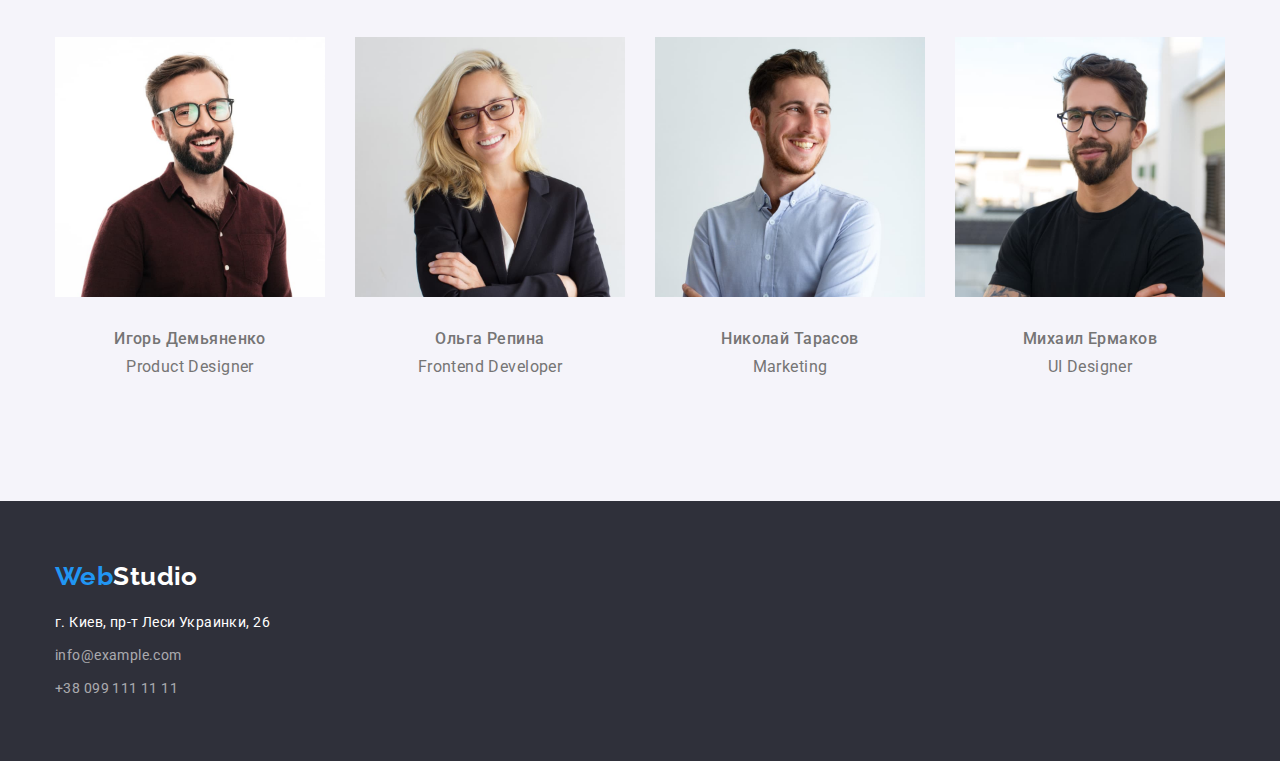
==== commit 226051d5: "внесені зміні згідно зауважень ментора" ====
--- a/index.html
+++ b/index.html
@@ -39,11 +39,11 @@
         </header>
         <main>
             <!-- HERO -->
-            <section class="hero">
-                <div class="container">
+            <section class="hero container">
+                <!-- <div class="container"> -->
                     <h1 class="hero-title">Эффективные решения для вашего бизнеса</h1>
                     <button type="button" class="hero-btn">Заказать услугу</button>
-                </div>
+                <!-- </div> -->
             </section>
             <!-- FEATURES -->
             <section class="section">
@@ -52,7 +52,7 @@
                     <ul class="list features">
                         <li class="item features">
                             <h3 class="section-title features">Внимание к деталям</h3>
-                            <p class="text-features">Идейные соображения, а также начало повседневной работы по формированию позиции.</p>
+                            <p class="text features">Идейные соображения, а также начало повседневной работы по формированию позиции.</p>
                         </li>
                         <li class="item features">
                             <h3 class="section-title features">Пунктуальность</h3>
@@ -71,7 +71,7 @@
                 </div>
             </section>
             <!-- WORKS -->
-            <section class="section">
+            <section class="section works">
                 <div class="container">
                     <h2 class="section-title works">Чем мы занимаемся</h2>
                     <ul class="list works">
@@ -94,23 +94,31 @@
                     <ul class="list team">
                         <li class="item team">
                             <img src="./images/team-card-1.jpg" alt="фото Игоря Демьяненко" width="270" height="260">
-                            <h3 class="section-title crew-person">Игорь Демьяненко</h3>
-                            <p lang="en" class="text functional">Product Designer</p>
+                            <div class="text-team">
+                                <h3 class="section-title crew-person">Игорь Демьяненко</h3>
+                                <p lang="en" class="text functional">Product Designer</p>
+                            </div>
                         </li>
                         <li class="item team">
                             <img src="./images/team-card-2.jpg" alt="фото Ольги Репиной" width="270" height="260">
-                            <h3 class="section-title crew-person">Ольга Репина</h3>
-                            <p lang="en" class="text functional">Frontend Developer</p>
+                            <div class="text-team">
+                                <h3 class="section-title crew-person">Ольга Репина</h3>
+                                <p lang="en" class="text functional">Frontend Developer</p>
+                            </div>
                         </li>
                         <li class="item team">
                             <img src="./images/team-card-3.jpg" alt="фото Николая Тарасова" width="270" height="260">
-                            <h3 class="section-title crew-person">Николай Тарасов</h3>
-                            <p lang="en" class="text functional">Marketing</p>
+                            <div class="text-team">
+                                <h3 class="section-title crew-person">Николай Тарасов</h3>
+                                <p lang="en" class="text functional">Marketing</p>
+                            </div>
                         </li>
                         <li>
                             <img src="./images/team-card-4.jpg" alt="фото Михаила Ермакова" width="270" height="260">
-                            <h3 class=" section-title crew-person">Михаил Ермаков</h3>
-                            <p lang="en" class="text functional">UI Designer</p>
+                            <div class="text-team">
+                                <h3 class=" section-title crew-person">Михаил Ермаков</h3>
+                                <p lang="en" class="text functional">UI Designer</p>
+                            </div>
                         </li>
                     </ul>
                 </div>
--- a/css/styles.css
+++ b/css/styles.css
@@ -39,7 +39,6 @@
 
     font-family: 'Roboto', sans-serif;
     font-size: 14px;
-    line-height: 1.17;
     letter-spacing: 0.03em;
 }
 
@@ -74,7 +73,7 @@
 .container {
     width: 1200px;
     padding: 0 15px;
-    margin: 0 auto;
+    margin: 0 auto;}
 }
 
 .section-title {
@@ -91,7 +90,7 @@
 .header .container {
     display: flex;
     align-items: center;
-    border: 1px solid #ECECEC;
+    border-bottom: 1px solid #ECECEC;
 }
 
 .header .contacts:last-child {
@@ -120,6 +119,7 @@
     font-family: 'Raleway', sans-serif;
     font-weight: 700;
     font-size: 26px;
+    line-height: 1.17;
     text-decoration: none;
 }
 
@@ -138,6 +138,7 @@
 
     color: var(--text-title-color);
     font-weight: 500;
+    line-height: 1.17;
     letter-spacing: 0.02em;
     text-decoration: none;
 }
@@ -154,6 +155,7 @@
 .header-contacts {
     color: var(--text-primary-color);
     font-weight: 500;
+    line-height: 1.17;
     letter-spacing: 0.02em;
 }
 
@@ -177,7 +179,7 @@
     text-align: center;
 }
 
-.hero .container {
+.hero.container {
     padding-top: 200px;
     padding-bottom: 200px;
 }
@@ -195,11 +197,14 @@
 }
 
 .hero-btn {
+    width: 200px;
+    height: 50px;
     color: var(--text-additional-color);
     background-color: var(--accent);
     font-weight: 700;
     font-size: 16px;
     line-height: 1.88;
+    letter-spacing: 0.06em;
 }
 
 .hero-btn:hover,
@@ -210,8 +215,11 @@
 /* FEATURES */
 
 .section-title.features {
+    margin-bottom: 10px;
+
     font-weight: 700;
     font-size: 14px;
+    line-height: 1.17;
     text-transform: uppercase;
 }
 
@@ -235,6 +243,7 @@
 
     font-weight: 700;
     font-size: 36px;
+    line-height: 1.17;
     text-align: center;
 }
 
@@ -248,15 +257,29 @@
     margin-right: 30px
 }
 
+/* WORKS */
+
+.section.works {
+    padding-top: 0;
+}
+
 /* TEAM */
 
 .team {
     background-color: var(--bg-additional-color);
 }
 
+.text-team {
+    padding-top: 30px;
+    padding-bottom: 30px;
+}
+
 .section-title.crew-person {
+    margin-bottom: 10px;
+
     font-weight: 500;
     font-size: 16px;
+    line-height: 1.17;
     text-align: center;
 }
 
@@ -274,7 +297,7 @@
 .list.filter {
     display: flex;
     justify-content: center;
-    margin-bottom: 34px;
+    margin-bottom: 50px;
 }
 
 .item.filter:not(:last-child) {
@@ -282,6 +305,11 @@
 }
 
 .button.filter {
+    padding-top: 6px;
+    padding-right: 22px;
+    padding-bottom: 6px;
+    padding-left: 22px;
+
     background-color: var(--portfolio-btn-bg-color);
     color: var(--text-title-color);
 
@@ -309,8 +337,6 @@
 .item.portfolio {
     margin-right: 30px;
     margin-bottom: 30px;
-
-    border-bottom: 1px solid #EEEEEE;
 }
 
 .item.portfolio:nth-child(3n) {
@@ -325,11 +351,18 @@
     text-decoration: none;
 }
 
+.image-portfolio {
+    display: block;
+}
+
+
 .title-portfolio {
-    margin-top: 20px;
-    margin-left: 24px;
-    margin-bottom: 20px;
-    margin-left: 24px;
+    padding-top: 20px;
+    padding-right: 24px;
+    padding-bottom: 20px;
+    padding-left: 24px;
+    
+    border: 1px solid #EEEEEE;
 }
 
 .section-title.portfolio {
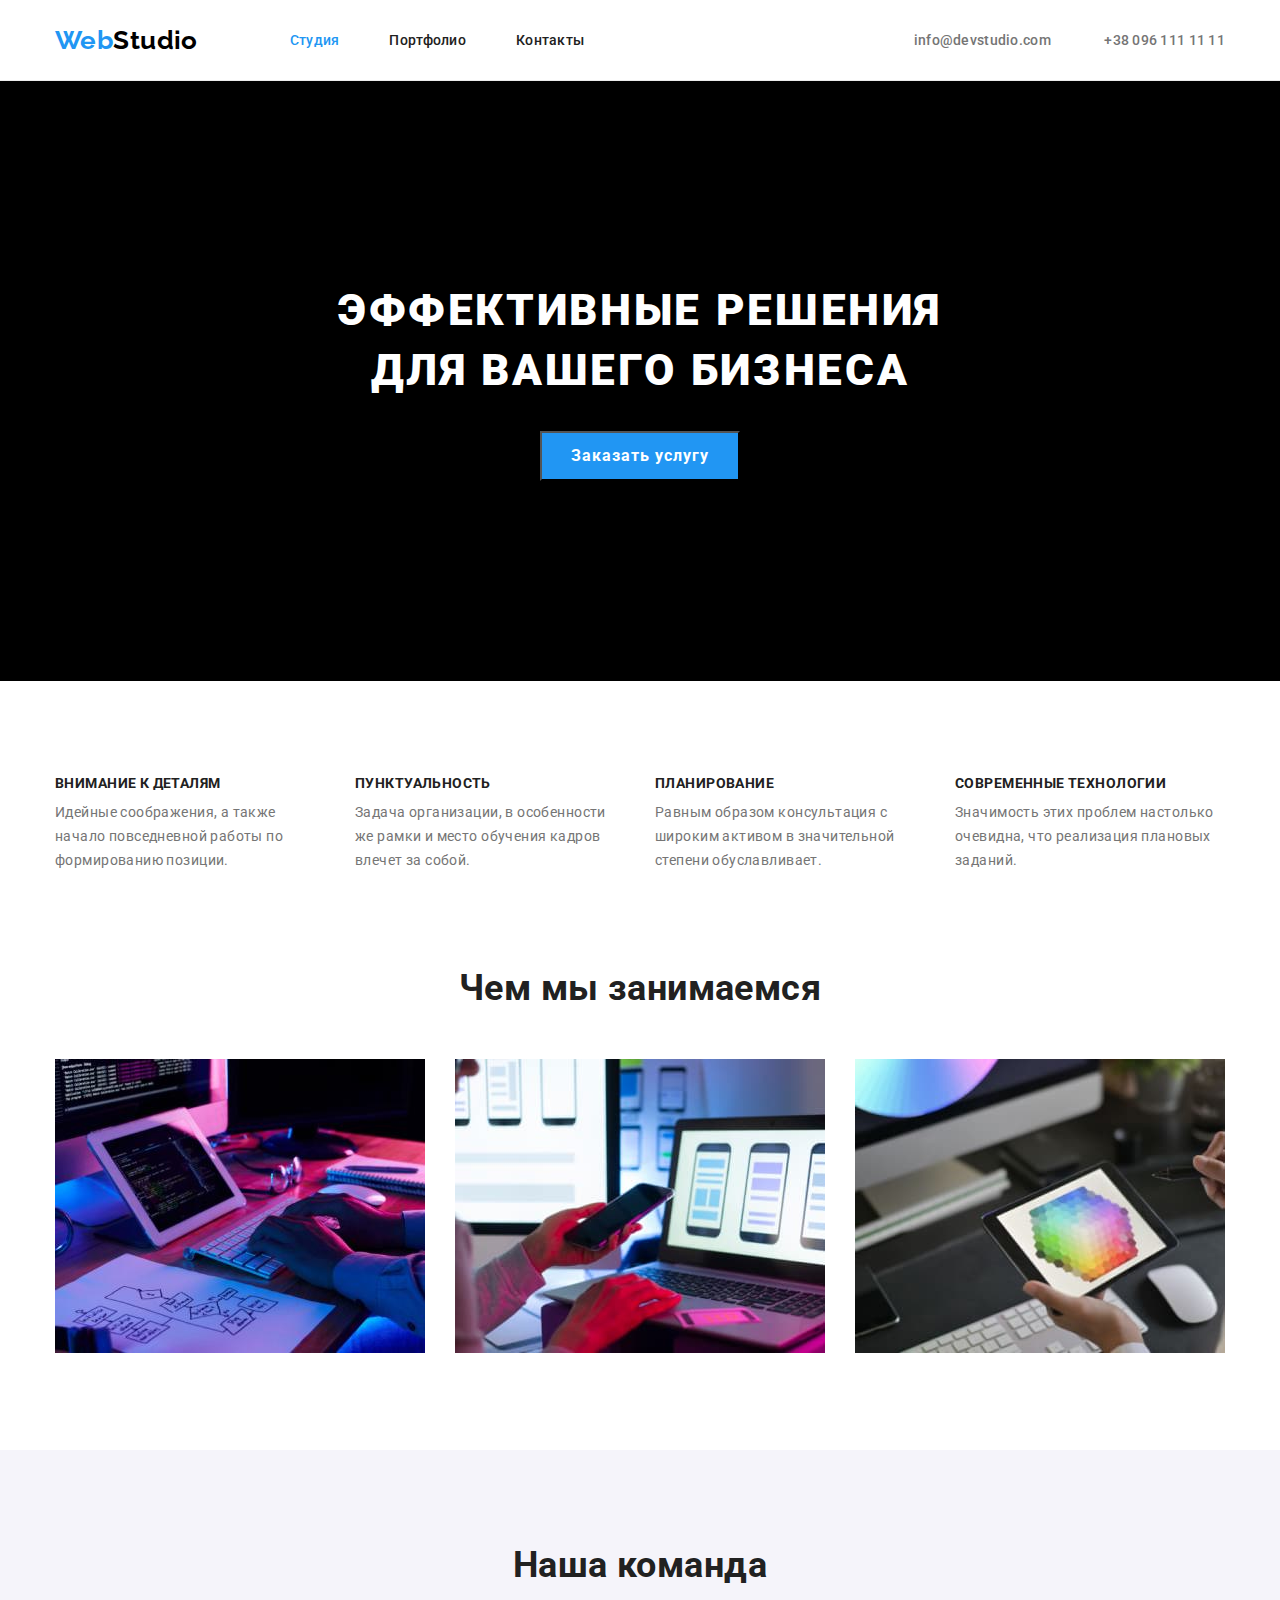
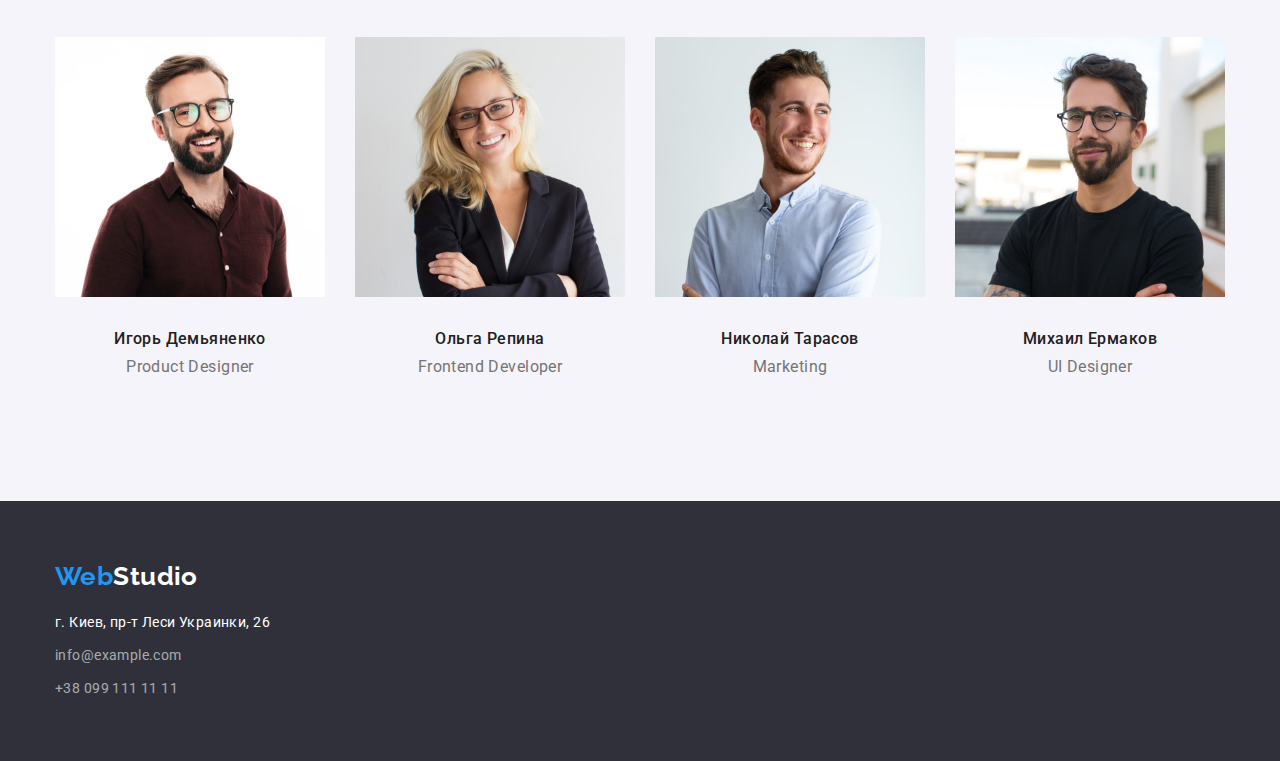
==== commit 5ef79a54: "відредагував стилі Героя, колір Заголовків та бордер Хедера" ====
--- a/index.html
+++ b/index.html
@@ -39,11 +39,11 @@
         </header>
         <main>
             <!-- HERO -->
-            <section class="hero container">
-                <!-- <div class="container"> -->
+            <section class="hero">
+                <div class="container">
                     <h1 class="hero-title">Эффективные решения для вашего бизнеса</h1>
                     <button type="button" class="hero-btn">Заказать услугу</button>
-                <!-- </div> -->
+                </div>
             </section>
             <!-- FEATURES -->
             <section class="section">
--- a/css/styles.css
+++ b/css/styles.css
@@ -73,7 +73,7 @@
 .container {
     width: 1200px;
     padding: 0 15px;
-    margin: 0 auto;}
+    margin: 0 auto;
 }
 
 .section-title {
@@ -87,10 +87,13 @@
 
 /* HEADER */
 
+.header {
+        border-bottom: 1px solid #ECECEC;
+}
+
 .header .container {
     display: flex;
     align-items: center;
-    border-bottom: 1px solid #ECECEC;
 }
 
 .header .contacts:last-child {
@@ -175,13 +178,14 @@
 /* HERO */
 
 .hero {
-    background-color: var(--logo-second-part);
-    text-align: center;
-}
-
-.hero.container {
     padding-top: 200px;
     padding-bottom: 200px;
+
+    background-color: var(--logo-second-part);
+}
+
+.hero .container {
+   text-align: center;
 }
 
 .hero-title {
@@ -214,7 +218,12 @@
 
 /* FEATURES */
 
+.list.features {
+    display: flex;
+}
+
 .section-title.features {
+    width: 270px;
     margin-bottom: 10px;
 
     font-weight: 700;
@@ -223,12 +232,8 @@
     text-transform: uppercase;
 }
 
-.section .list.features {
-    display: flex;
-}
-
 .section .item.features:not(:last-child) {
-    margin-right: 30px;    
+    margin-right: 30px;
 }
 
 .text.features {
